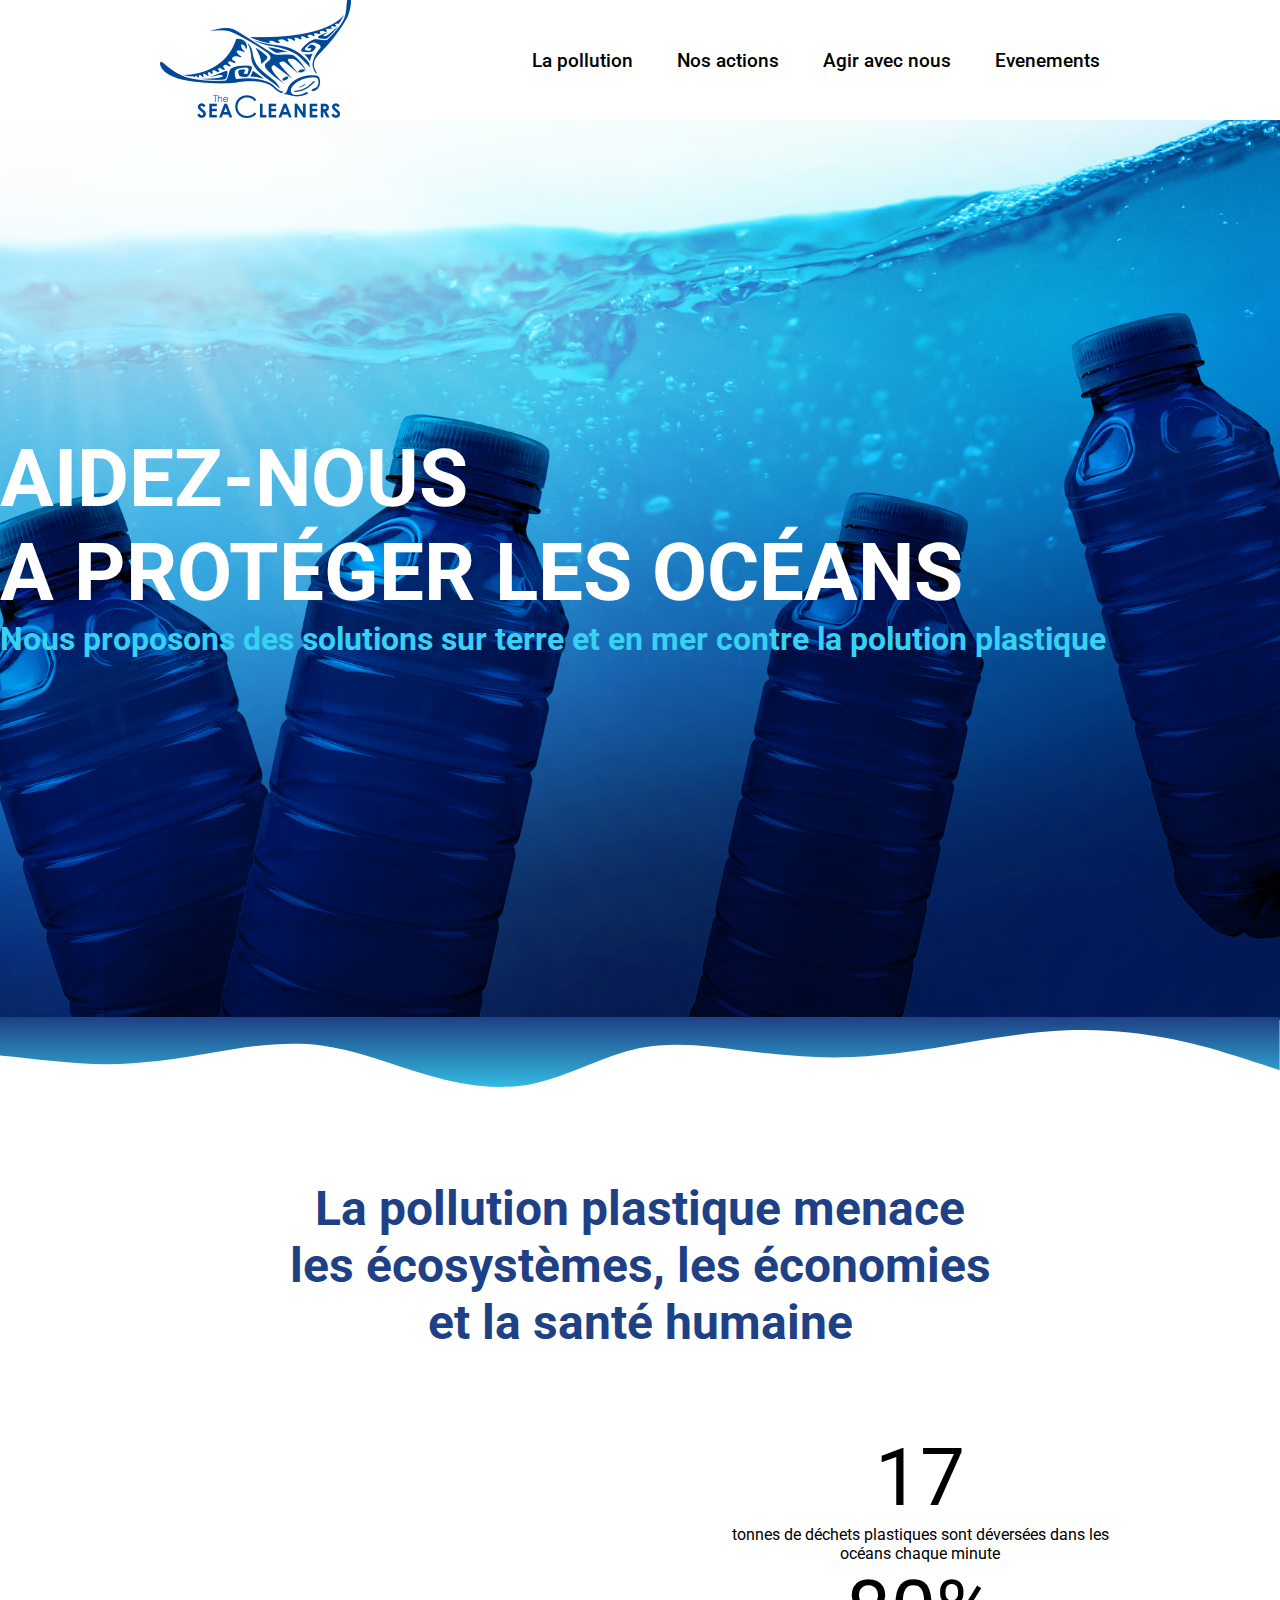
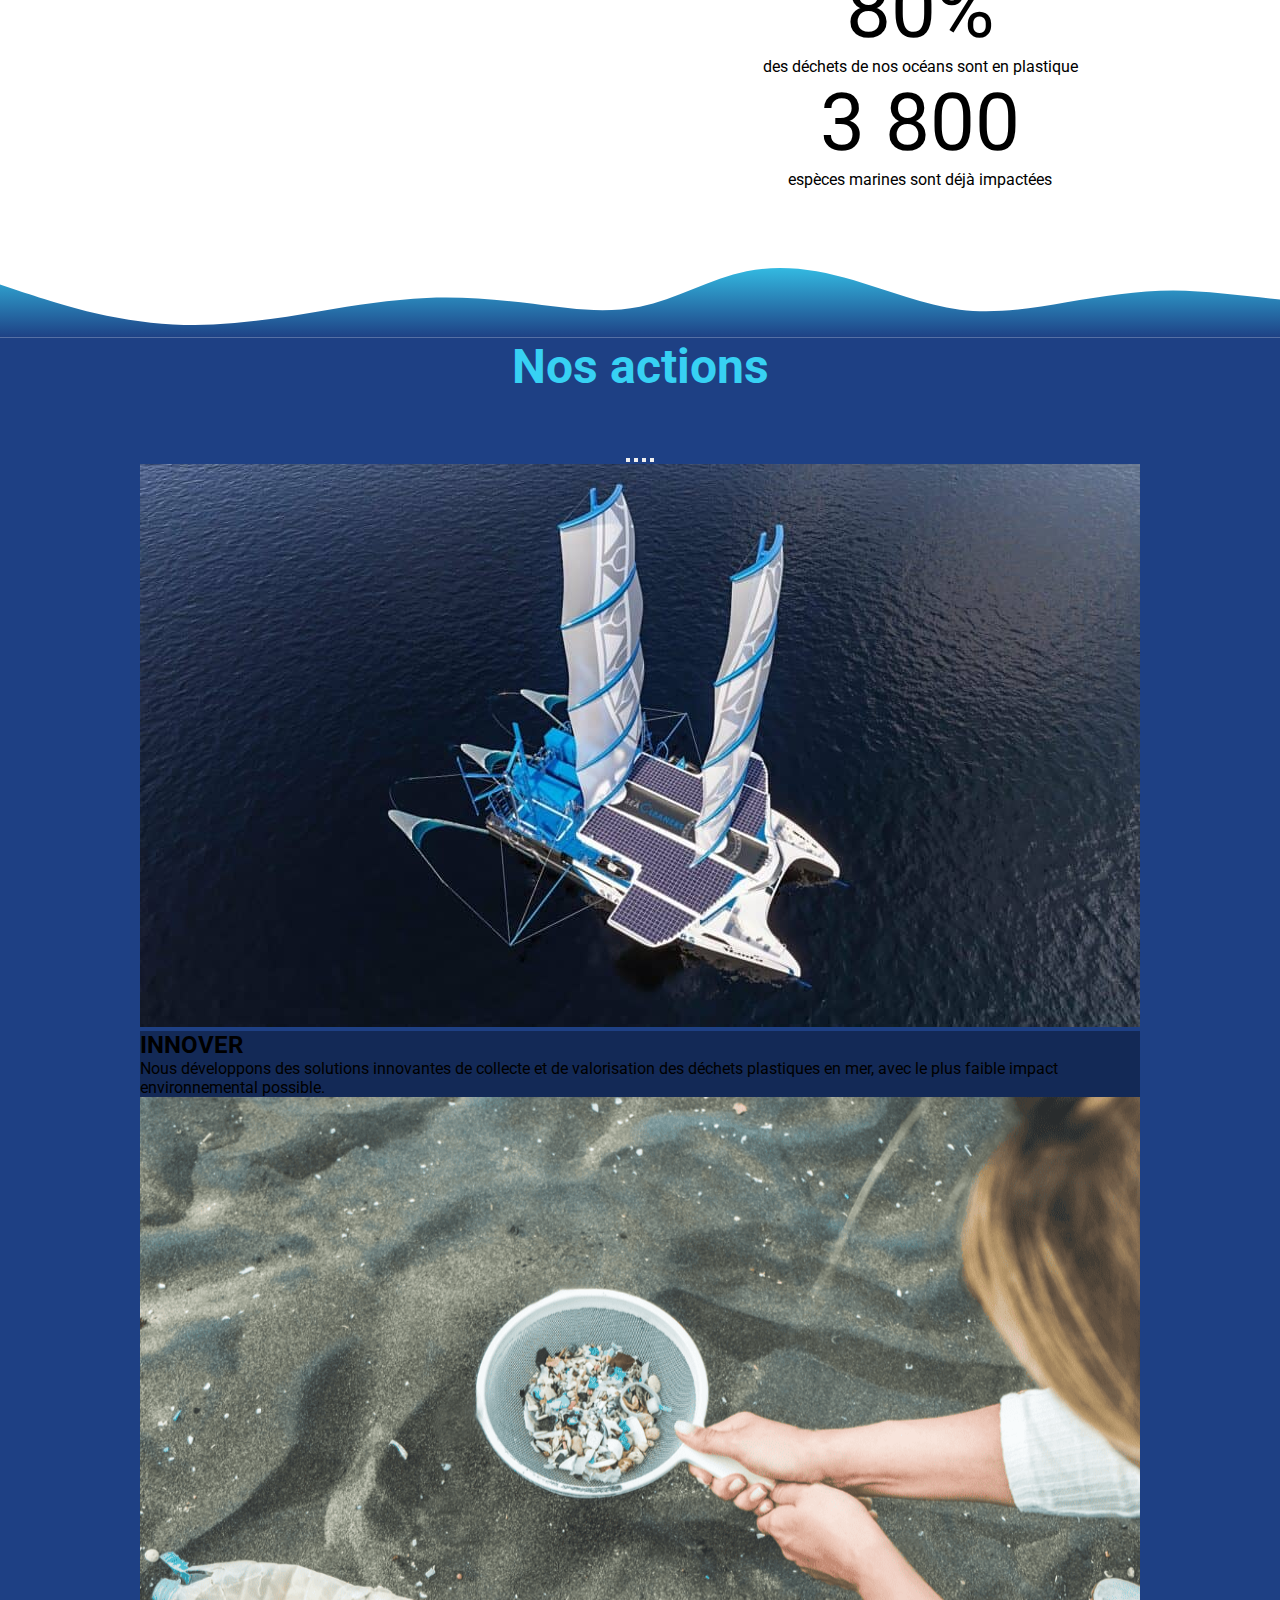
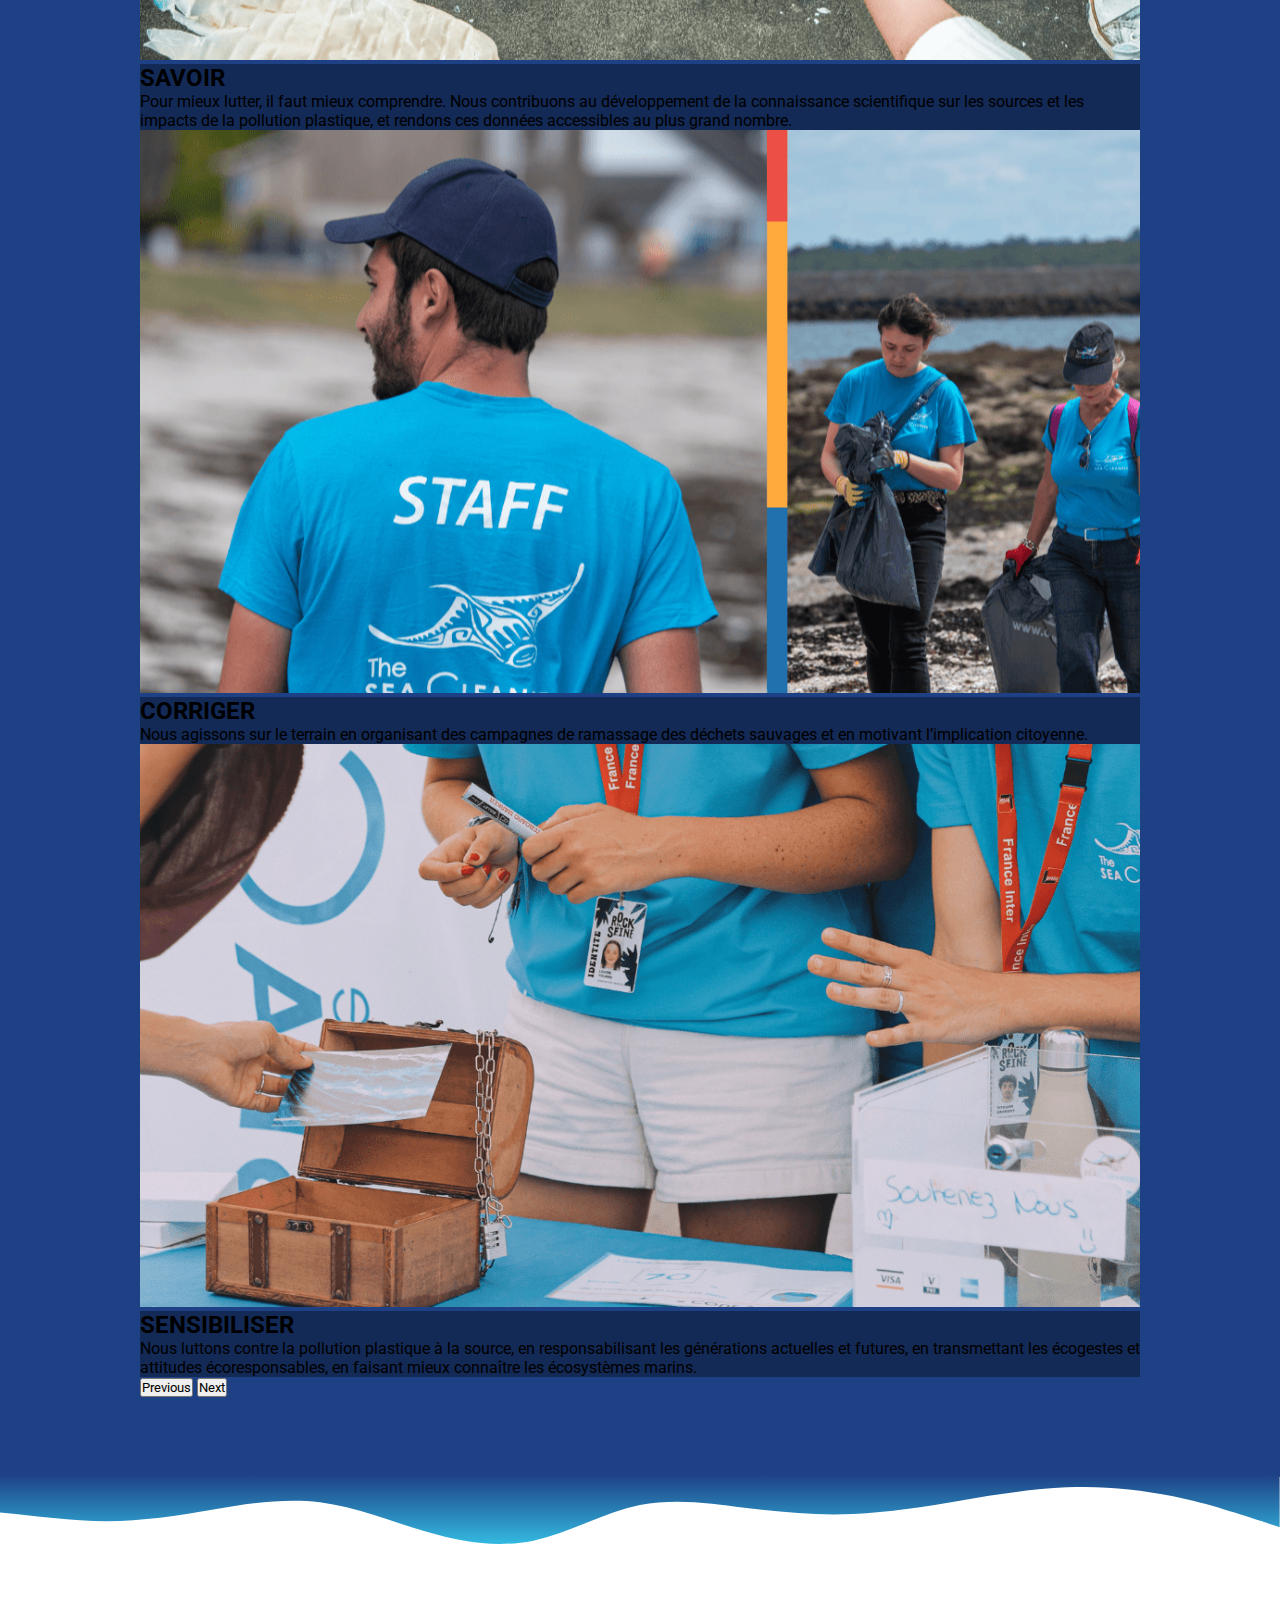
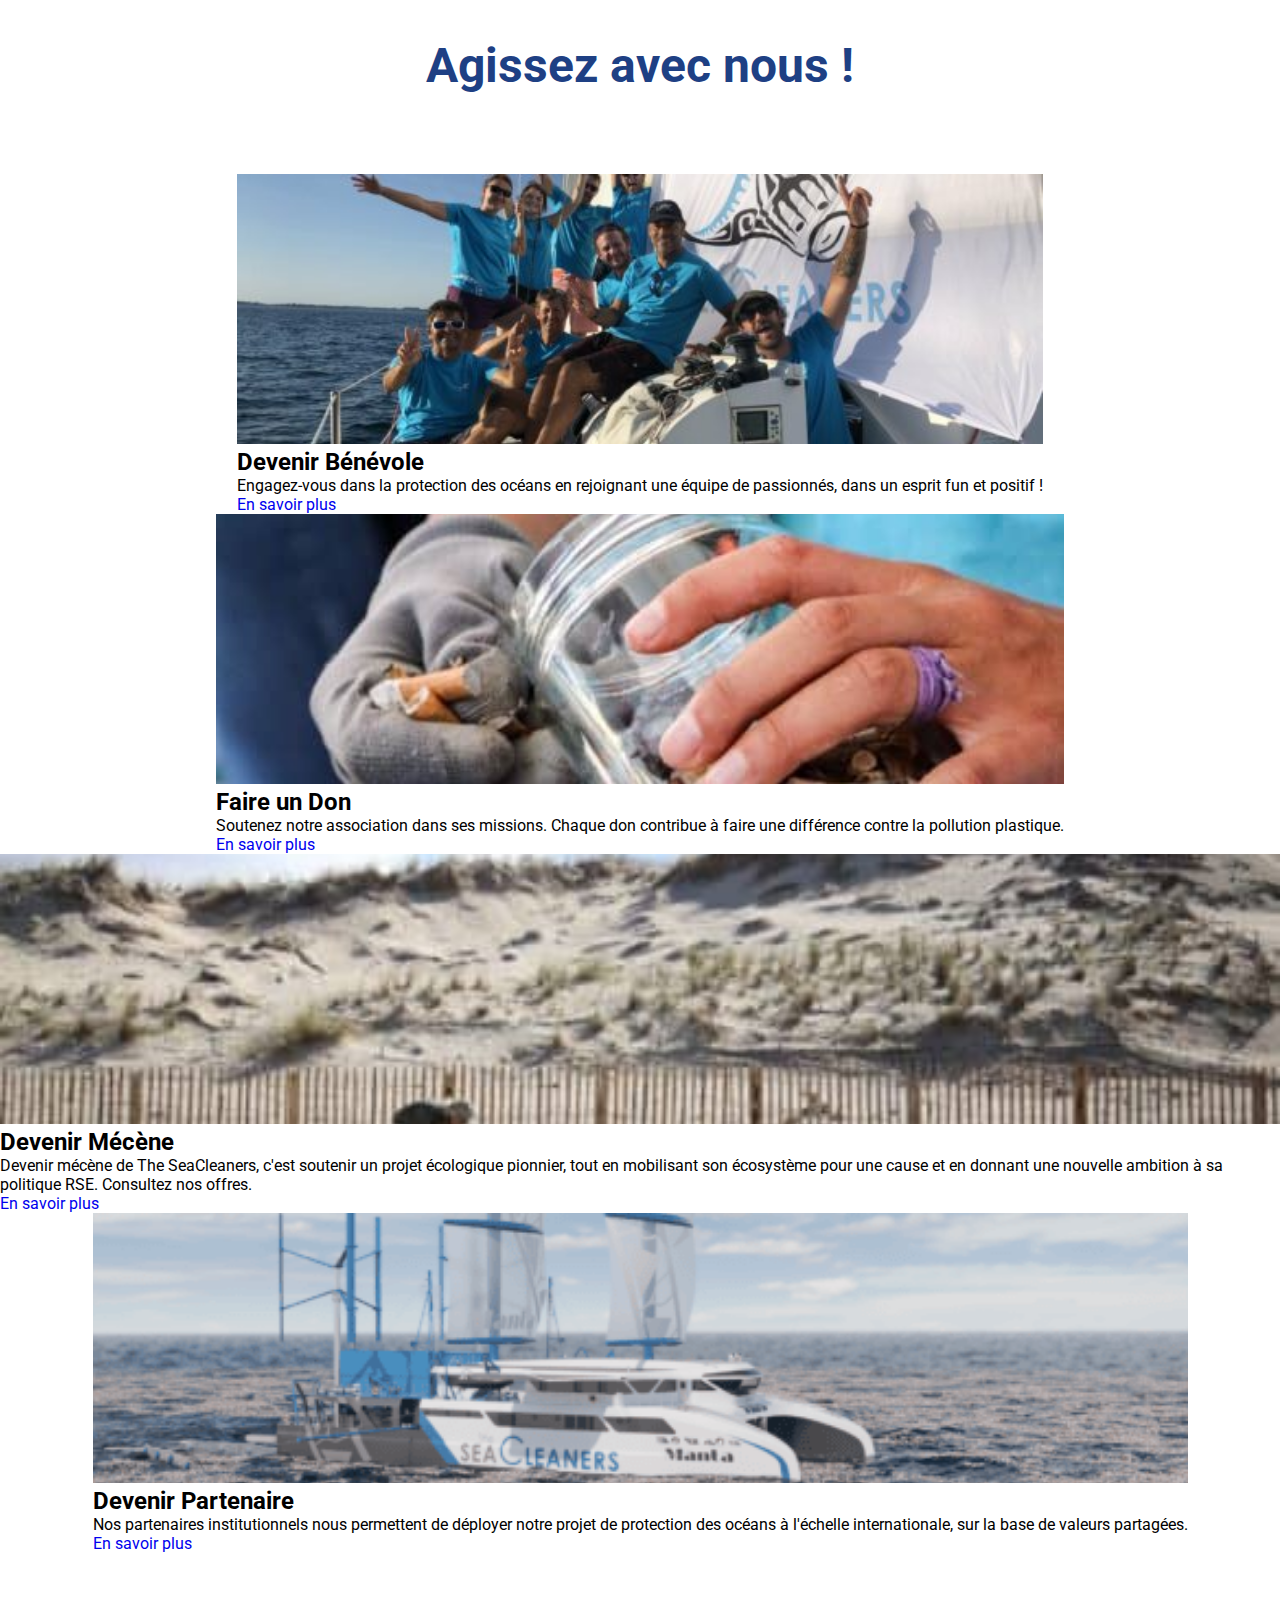
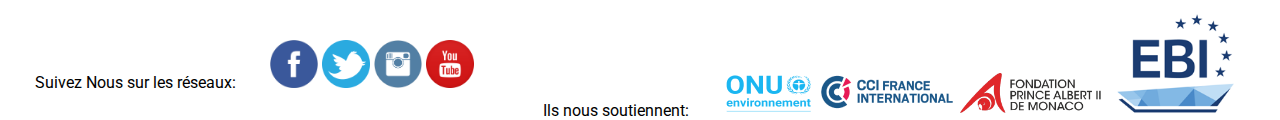
==== index.html @ 113b8cd7 "V1.5a Mise à jour stucture dossier pour gitpages" ====
<!DOCTYPE html>
<html lang="Fr">

<head>
  <meta charset="UTF-8">
  <meta http-equiv="X-UA-Compatible" content="IE=edge">
  <meta name="viewport" content="width=device-width, initial-scale=1.0">
  <title>The SeaCleaners ONG contre la pollution plastique des océans</title>
  <!-- favicon -->
  <link rel="shortcut icon" href="img/SeaCleaner logo.png">

  <!-- Polices -->
  <link rel="preconnect" href="https://fonts.googleapis.com">
  <link rel="preconnect" href="https://fonts.gstatic.com" crossorigin>
  <link href="https://fonts.googleapis.com/css2?family=Roboto:wght@400;500;700&display=swap" rel="stylesheet">

  <!-- CSS Déclaration -->
  <link href="https://cdn.jsdelivr.net/npm/bootstrap@5.2.1/dist/css/bootstrap.min.css" rel="stylesheet"
    integrity="sha384-iYQeCzEYFbKjA/T2uDLTpkwGzCiq6soy8tYaI1GyVh/UjpbCx/TYkiZhlZB6+fzT" crossorigin="anonymous">
  <link href="style.css" rel="stylesheet">
  <!-- Script déclaration -->
  <script src="https://cdn.jsdelivr.net/npm/bootstrap@5.2.1/dist/js/bootstrap.bundle.min.js"
    integrity="sha384-u1OknCvxWvY5kfmNBILK2hRnQC3Pr17a+RTT6rIHI7NnikvbZlHgTPOOmMi466C8"
    crossorigin="anonymous"></script>
  <script src="script.js"></script>
  <!-- Script déclaration End -->
</head>

<body>
  <!-- header -->
  <header class="header" id="header">

    <div class="container">
      <div class="logo">
        <a href="#" ><img  src="img/SeaCleaner logo.png" alt=""></a>
      </div>
      <nav class="menu" >
        <a href="#pollution">La pollution</a>
        <a href="#actions">Nos actions</a>
        <a href="#agir">Agir avec nous</a>
        <a href="Evenements.html">Evenements</a>

      </nav>

    </div>

  </header>
  
  <div class="btn-back" id="back">
    <a href="#header" ><img  src="img/btn.svg" class="icone"></a>  
      
    
  </div>
  <!-- banner -->
  <div class="container-fluid banner">

    <div class="banner-inside">
      <div class="logo2">
        <img src="img/SeaCleaner logo.png" alt="">
      </div>
      <div>
        <h1>AIDEZ-NOUS </br> A PROTÉGER LES OCÉANS </h1>
        <h3>Nous proposons des solutions sur terre et en mer contre la polution plastique</h3>
      </div>
    </div>

    <a href="#" class="to-top">retour en haut</a>
  </div>
  <svg id="wave1" style="transform:rotate(180deg); transition: 0.3s" viewBox="0 0 1440 100" version="1.1" xmlns="http://www.w3.org/2000/svg"><defs><linearGradient id="sw-gradient-0" x1="0" x2="0" y1="1" y2="0"><stop stop-color="rgba(30, 64, 132, 1)" offset="0%"></stop><stop stop-color="rgba(55, 209, 243, 1)" offset="100%"></stop></linearGradient></defs><path style="transform:translate(0, 0px); opacity:1" fill="url(#sw-gradient-0)" d="M0,40L20,46.7C40,53,80,67,120,75C160,83,200,87,240,85C280,83,320,77,360,70C400,63,440,57,480,55C520,53,560,57,600,61.7C640,67,680,73,720,65C760,57,800,33,840,25C880,17,920,23,960,35C1000,47,1040,63,1080,68.3C1120,73,1160,67,1200,60C1240,53,1280,47,1320,46.7C1360,47,1400,53,1440,56.7C1480,60,1520,60,1560,65C1600,70,1640,80,1680,76.7C1720,73,1760,57,1800,43.3C1840,30,1880,20,1920,18.3C1960,17,2000,23,2040,35C2080,47,2120,63,2160,65C2200,67,2240,53,2280,51.7C2320,50,2360,60,2400,53.3C2440,47,2480,23,2520,13.3C2560,3,2600,7,2640,6.7C2680,7,2720,3,2760,11.7C2800,20,2840,40,2860,50L2880,60L2880,100L2860,100C2840,100,2800,100,2760,100C2720,100,2680,100,2640,100C2600,100,2560,100,2520,100C2480,100,2440,100,2400,100C2360,100,2320,100,2280,100C2240,100,2200,100,2160,100C2120,100,2080,100,2040,100C2000,100,1960,100,1920,100C1880,100,1840,100,1800,100C1760,100,1720,100,1680,100C1640,100,1600,100,1560,100C1520,100,1480,100,1440,100C1400,100,1360,100,1320,100C1280,100,1240,100,1200,100C1160,100,1120,100,1080,100C1040,100,1000,100,960,100C920,100,880,100,840,100C800,100,760,100,720,100C680,100,640,100,600,100C560,100,520,100,480,100C440,100,400,100,360,100C320,100,280,100,240,100C200,100,160,100,120,100C80,100,40,100,20,100L0,100Z"></path></svg>
  <section class="sect info" id="pollution">

    <div class="title-info">
      
      <p>
      <h2>La pollution plastique menace</br>
        les écosystèmes, les économies</br>
        et la santé humaine</h2>
      </p>
    </div>


    <div class="container info">


      <iframe width="560" height="315" src="https://www.youtube.com/embed/ZAYQOMCBG00?rel=0&autoplay=1&mute=1"
        title="YouTube video player" frameborder="0" allowfullscreen></iframe>

      <div class="container info-keys">
        <p class="stats">
          <span class="value">17</span>
          <span class="label">tonnes de déchets plastiques sont déversées dans les océans chaque minute</span>
        </p>
        <p class="stats">
          <span class="value">80%</span>
          <span class="label">des déchets de nos océans sont en plastique</span>
        </p>
        <p class="stats">
          <span class="value">3 800</span>
          <span class="label">espèces marines sont déjà impactées</span>
        </p>



      </div>

    </div>
    <svg id="wave2" style="transform:rotate(0deg); transition: 0.3s" viewBox="0 0 1440 100" version="1.1" xmlns="http://www.w3.org/2000/svg"><defs><linearGradient id="sw-gradient-0" x1="0" x2="0" y1="1" y2="0"><stop stop-color="rgba(30, 64, 132, 1)" offset="0%"></stop><stop stop-color="rgba(55, 209, 243, 1)" offset="100%"></stop></linearGradient></defs><path style="transform:translate(0, 0px); opacity:1" fill="url(#sw-gradient-0)" d="M0,40L20,46.7C40,53,80,67,120,75C160,83,200,87,240,85C280,83,320,77,360,70C400,63,440,57,480,55C520,53,560,57,600,61.7C640,67,680,73,720,65C760,57,800,33,840,25C880,17,920,23,960,35C1000,47,1040,63,1080,68.3C1120,73,1160,67,1200,60C1240,53,1280,47,1320,46.7C1360,47,1400,53,1440,56.7C1480,60,1520,60,1560,65C1600,70,1640,80,1680,76.7C1720,73,1760,57,1800,43.3C1840,30,1880,20,1920,18.3C1960,17,2000,23,2040,35C2080,47,2120,63,2160,65C2200,67,2240,53,2280,51.7C2320,50,2360,60,2400,53.3C2440,47,2480,23,2520,13.3C2560,3,2600,7,2640,6.7C2680,7,2720,3,2760,11.7C2800,20,2840,40,2860,50L2880,60L2880,100L2860,100C2840,100,2800,100,2760,100C2720,100,2680,100,2640,100C2600,100,2560,100,2520,100C2480,100,2440,100,2400,100C2360,100,2320,100,2280,100C2240,100,2200,100,2160,100C2120,100,2080,100,2040,100C2000,100,1960,100,1920,100C1880,100,1840,100,1800,100C1760,100,1720,100,1680,100C1640,100,1600,100,1560,100C1520,100,1480,100,1440,100C1400,100,1360,100,1320,100C1280,100,1240,100,1200,100C1160,100,1120,100,1080,100C1040,100,1000,100,960,100C920,100,880,100,840,100C800,100,760,100,720,100C680,100,640,100,600,100C560,100,520,100,480,100C440,100,400,100,360,100C320,100,280,100,240,100C200,100,160,100,120,100C80,100,40,100,20,100L0,100Z"></path></svg>

  </section>


  <!-- actions -->
  <section class="container-fluid actions" id="actions">

    <div class="title-actions">
      <p>
      <h2>Nos actions</h2>
      </p>
    </div>

    <div id="carouselActions" class="carousel slide" data-bs-ride="false">
      <div class="carousel-indicators">
        <button type="button" data-bs-target="#carouselActions" data-bs-slide-to="0" class="active" aria-current="true"
          aria-label="Slide 1"></button>
        <button type="button" data-bs-target="#carouselActions" data-bs-slide-to="1" aria-label="Slide 2"></button>
        <button type="button" data-bs-target="#carouselActions" data-bs-slide-to="2" aria-label="Slide 3"></button>
        <button type="button" data-bs-target="#carouselActions" data-bs-slide-to="3" aria-label="Slide 4"></button>
      </div>
      <div class="carousel-inner">
        <div class="carousel-item active">
          <img src="img/1.jpg" class="d-block img-fluid" alt="...">
          <div class="carousel-caption d-none d-sm-block">
            <h5>INNOVER</h5>
            <p>Nous développons des solutions innovantes de collecte et de valorisation des déchets plastiques en mer,
              avec le plus faible impact environnemental possible.

            </p>
          </div>
        </div>
        <div class="carousel-item">
          <img src="img/2.png" class="d-block img-fluid" alt="...">
          <div class="carousel-caption d-none d-sm-block">
            <h5>SAVOIR</h5>
            <p>Pour mieux lutter, il faut mieux comprendre. Nous contribuons au développement de la connaissance
              scientifique sur les sources et les impacts de la pollution plastique, et rendons ces données accessibles
              au plus grand nombre.</p>
          </div>
        </div>
        <div class="carousel-item">
          <img src="img/3.png" class="d-block img-fluid" alt="...">
          <div class="carousel-caption d-none d-sm-block">
            <h5>CORRIGER</h5>
            <p>Nous agissons sur le terrain en organisant des campagnes de ramassage des déchets sauvages et en motivant
              l’implication citoyenne.</p>
          </div>
        </div>
        <div class="carousel-item">
          <img src="img/4.png" class="d-block img-fluid" alt="...">
          <div class="carousel-caption d-none d-sm-block">
            <h5>SENSIBILISER</h5>
            <p>Nous luttons contre la pollution plastique à la source, en responsabilisant les générations actuelles et
              futures, en transmettant les écogestes et attitudes écoresponsables, en faisant mieux connaître les
              écosystèmes marins.</p>
          </div>
        </div>

      </div>
      <button class="carousel-control-prev" type="button" data-bs-target="#carouselActions" data-bs-slide="prev">
        <span class="carousel-control-prev-icon" aria-hidden="true"></span>
        <span class="visually-hidden">Previous</span>
      </button>
      <button class="carousel-control-next" type="button" data-bs-target="#carouselActions" data-bs-slide="next">
        <span class="carousel-control-next-icon" aria-hidden="true"></span>
        <span class="visually-hidden">Next</span>
      </button>
    </div>

  </section>
  <svg id="wave3" style="transform:rotate(180deg); transition: 0.3s" viewBox="0 0 1440 100" version="1.1" xmlns="http://www.w3.org/2000/svg"><defs><linearGradient id="sw-gradient-0" x1="0" x2="0" y1="1" y2="0"><stop stop-color="rgba(30, 64, 132, 1)" offset="0%"></stop><stop stop-color="rgba(55, 209, 243, 1)" offset="100%"></stop></linearGradient></defs><path style="transform:translate(0, 0px); opacity:1" fill="url(#sw-gradient-0)" d="M0,40L20,46.7C40,53,80,67,120,75C160,83,200,87,240,85C280,83,320,77,360,70C400,63,440,57,480,55C520,53,560,57,600,61.7C640,67,680,73,720,65C760,57,800,33,840,25C880,17,920,23,960,35C1000,47,1040,63,1080,68.3C1120,73,1160,67,1200,60C1240,53,1280,47,1320,46.7C1360,47,1400,53,1440,56.7C1480,60,1520,60,1560,65C1600,70,1640,80,1680,76.7C1720,73,1760,57,1800,43.3C1840,30,1880,20,1920,18.3C1960,17,2000,23,2040,35C2080,47,2120,63,2160,65C2200,67,2240,53,2280,51.7C2320,50,2360,60,2400,53.3C2440,47,2480,23,2520,13.3C2560,3,2600,7,2640,6.7C2680,7,2720,3,2760,11.7C2800,20,2840,40,2860,50L2880,60L2880,100L2860,100C2840,100,2800,100,2760,100C2720,100,2680,100,2640,100C2600,100,2560,100,2520,100C2480,100,2440,100,2400,100C2360,100,2320,100,2280,100C2240,100,2200,100,2160,100C2120,100,2080,100,2040,100C2000,100,1960,100,1920,100C1880,100,1840,100,1800,100C1760,100,1720,100,1680,100C1640,100,1600,100,1560,100C1520,100,1480,100,1440,100C1400,100,1360,100,1320,100C1280,100,1240,100,1200,100C1160,100,1120,100,1080,100C1040,100,1000,100,960,100C920,100,880,100,840,100C800,100,760,100,720,100C680,100,640,100,600,100C560,100,520,100,480,100C440,100,400,100,360,100C320,100,280,100,240,100C200,100,160,100,120,100C80,100,40,100,20,100L0,100Z"></path></svg>


  <!-- agir -->
  <section class="contenair-fluid agir" >
    <div class="title-agir"id="agir">
      <p>
      <h2>Agissez avec nous !</h2>
      </p>
    </div>
    <div class="container">
      <div class="row row-cols-1 row-cols-md-4 g-4">

        <div class="col">
          <div class="card h-100" >
            <img src="img/benevole.jpg" class="card-img-top" alt="image bénévole">
            <div class="card-body">
              <h5 class="card-title">Devenir Bénévole</h5>
              <p class="card-text">Engagez-vous dans la protection des océans en rejoignant une équipe de passionnés, dans
                un esprit fun et positif !</p>
              <a href="Construction.html" class="btn btn-info">En savoir plus</a>
            </div>
          </div>
        </div>
        <div class="col">
          <div class="card h-100" >
            <img src="img/don.jpg" class="card-img-top" alt="image don">
            <div class="card-body">
              <h5 class="card-title">Faire un Don</h5>
              <p class="card-text">Soutenez notre association dans ses missions. Chaque don contribue à faire une
                différence contre la pollution plastique.</p>
              <a href="Construction.html" class="btn btn-info">En savoir plus</a>
            </div>
          </div>
        </div>
        <div class="col">
          <div class="card h-100" >
            <img src="img/mecene.jpg" class="card-img-top" alt="image mécène">
            <div class="card-body">
              <h5 class="card-title">Devenir Mécène</h5>
              <p class="card-text">Devenir mécène de The SeaCleaners, c'est soutenir un projet écologique pionnier, tout
                en mobilisant son écosystème pour une cause et en donnant une nouvelle ambition à sa politique RSE.
                Consultez nos offres.</p>
              <a href="Construction.html" class="btn btn-info">En savoir plus</a>
            </div>
          </div>
        </div>
        <div class="col">
          <div class="card h-100" >
            <img src="img/partenaire.png" class="card-img-top" alt="image partenaire">
            <div class="card-body">
              <h5 class="card-title">Devenir Partenaire</h5>
              <p class="card-text">Nos partenaires institutionnels nous permettent de déployer notre projet de
                protection des océans à l'échelle internationale, sur la base de valeurs partagées. </p>
              <a href="Construction.html" class="btn btn-info">En savoir plus</a>
            </div>
          </div>
        </div>
      </div>
  
    </div>




  </section>
  <footer>

    <div class="footer-reseaux">
      <p class="reseaux-container">
        <span class="label">Suivez Nous sur les réseaux:</span>
        <a href="https://fr-fr.facebook.com/theseacleaners/" target="_blank" rel="" class="reseaux-logo facebook">
          <img src="img/facebook.png"  alt="faceboot logo" width="48px" height="48px" >
        </a>
        <a href="https://twitter.com/theseacleaners?ref_src=twsrc%5Egoogle%7Ctwcamp%5Eserp%7Ctwgr%5Eauthor" target="_blank" rel="" class="reseaux-logo twitter">
          <img src="img/twitter.png" alt="twitter logo" width="48px"  height="48px" >
        </a>
        <a href="https://www.instagram.com/theseacleaners/?hl=fr" target="_blank" rel="" class="reseaux-logo instagram">
          <img src="img/instagram.png" alt="instagram logo" width="48px"  height="48px">
        </a>
        <a href="https://www.youtube.com/c/theseacleaners" target="_blank" rel="noreferrer, noopener" class="reseaux-logo youtube">
          <img src="img/youtube.png" alt="youtube logo" width="48px"  height="48px">
        </a>
      </p>


    </div>

    <div class="footer-partners">
      <p class="partners-container support-partners">
        <span class="label">Ils nous soutiennent:</span>
        <a href="https://www.unep.org/fr" target="_blank" rel="" class="partner-logo onu">
          <img src="img/onu.png"  alt="ONU Environnement" width="91px" height="48px" >
        </a>
        <a href="https://www.ccifrance-international.org/" target="_blank" rel="" class="partner-logo cci">
          <img src="img/cci.png" alt="CCI France International" width="138px"  height="48px" >
        </a>
        <a href="https://www.fpa2.org/" target="_blank" rel="" class="partner-logo monaco">
          <img src="img/LogoMonaco.png" alt="Fondation Prince Albert II de Monaco" width="141px"  height="45px">
        </a>
        <a href="https://www.europeanboatingindustry.eu/" target="_blank" rel="noreferrer, noopener" class="partner-logo ebi">
          <img src="img/footer-ebi.png" alt="EBI European Boating Industry" width="141px"  height="45px">
        </a>
      </p>
</div>


  </footer>




</html>
---- style.css ----
@charset "UTF-8";

/*font-family: 'Roboto', sans-serif;*/

/* bleu foncé = 1E4084 
Bleu clair = 37D1F3 */


*{
    margin: 0;
    padding: 0;
    list-style: none;
    text-decoration: none;
    font-family: 'Roboto', sans-serif;
    scroll-behavior: smooth;
    
}

h1 {
    color: white;
    font-size: 5em;
}    
h2{
    color: #1E4084;
    font-size: 3em;
}
h3 {
    color: #37D1F3;
    font-size: 2em;
}
h4{
    font-size: 1.7em;
}
h5{
    font-size: 1.5em;
}
p {
    font-size: 1em;
}


button {
    font-family: 'Roboto', sans-serif;
}

body {
    overflow-x: hidden ;
    max-width: 1920px;
    
}

/* BACK TO TOP */

.btn-back {
    display: none;
    /* filter: drop-shadow(0 0 0.75rem #37D1F3);    */
    /* justify-content: center;
    align-items: center;
    position: fixed;
    right: 20px;
    bottom: 20px;
    z-index: 10; */
}
.btn-back .icone {
    width: 50px;
}
/* Animations Cards */

#CardEven:hover{
    filter: drop-shadow(0 0 1rem #37D1F3);
    transition: 0.5s;
    cursor: pointer;

}
/* Animations page construction */

:root {
  --highlightColor: #37D1F3 ;
  --textColor: black;
  --backgroundColor: white;
}

body {
  font-family: "roboto", sans-serif;
  background: var(--backgroundColor);
  color: var(--textColor);
}

.maintenance-wrap {
  max-width: 500px;
  margin: auto;
}

.maintenance-anim {
  background-image: url("[data-uri]\a");
  background-size: 72px auto;
  background-repeat: no-repeat;
  background-position: center center;
  width: 80px;
  height: 80px;
  position: relative;
  float: left;
  margin-top: 68px;
  margin-right: 20px;
}
.maintenance-anim:before,
.maintenance-anim:after {
  content: "";
  display: block;
  position: absolute;
  background-image: url("[data-uri]\a");
  background-size: 72px auto;
  background-repeat: no-repeat;
  background-position: center center;
  width: 80px;
  height: 80px;
}
.maintenance-anim:before {
  top: -40px;
  animation: maintenance 2s 2s ease-in infinite alternate;
  -webkit-animation: maintenance 2s 2s ease-in infinite alternate;
}
.maintenance-anim:after {
  top: -80px;
  animation: maintenance 2s ease-in infinite alternate;
  -webkit-animation: maintenance 2s ease-in infinite alternate;
}

@keyframes maintenance {
  from {
    opacity: 0.2;
  }
  to {
    opacity: 1;
  }
}
@-webkit-keyframes maintenance {
  from {
    opacity: 0.3;
  }
  to {
    opacity: 1;
  }
}
.maintenance-content h1 {
  font-family: "Roboto", sans-serif;
  font-weight: 900;
  font-size: 2rem;
  letter-spacing: -2.25px;
}
.maintenance-content p {
  color: var(--highlightColor);
}


/* header */

.header {
height: 120px;
width: 100%;
top: 0;
left: 0;
position: absolute;


}
.header {
    height: 120px;
    width: 100%;
    top: 0;
    left: 0;
    position: relative;
    
    
    }
    
header .container {

    height: 100%;
    margin: 0 auto;
    padding: 0 auto;
    display : flex;
    flex-direction: row;
    align-items: center;
    justify-content: space-evenly;
    
    
    
}

.menu a {
     
    font-weight: 500;
    text-decoration:none;
    color: black;
    
}

.menu a:hover {
     
    font-weight: 900;
    
    color: #37D1F3;
    
}

/* banner */

.banner{
    height: 100vh;
    width: 100%;
    background-position:  top;
    background-image: url(img/bg-plastic-large.jpg);
    background-repeat: no-repeat;
    background-size: cover;
    margin : 0 auto;
    
    
 }

.banner-inside {
    height: 100%;
    margin: 0 auto;
    display : flex;
    flex-direction: column;
    justify-content: space-evenly ;
    
    
}

.banner-inside h1 {
    
    margin-top: -50px;
}


/* section Infos  */

.sect.info{

    height: auto;
    width: auto;
    margin: 0 auto;
    padding: 0 auto;
    display : flex;
    flex-direction: column;
    align-items: center;
    

}


.container.info {

    height: 100%;
    margin: 0px 0px 60px 0px ;
    display : flex;
    flex-direction: row;
    align-items: center;
    
    
    



}

.info-keys {

    height: auto;
    width: 400px;
    margin: 0 auto;
    display : flex;
    flex-direction: column;
    


}

.container.info iframe {

    margin: 0 auto;
   

}
.title-info {

    text-align: center;
    margin: 70px 0px 80px 0px;
    


}

.title-info h2 {

    color:#1E4084
}

.stats {
  
    display : flex;
    flex-direction: column;
    text-align: center;
    
}

.stats .value{

    font-size: 5em;
}

/* section Actions  */

.title-actions h2{

    color:#37D1F3
}

.actions{
    display:flex;
    flex-direction: column;
    align-items: center;
    margin : 0 auto;
    background-color: #1E4084;

}

.carousel{

    max-width: 1000px;
    justify-items: center;   
    margin : 50px 0 80px 0;
    
}

.carousel-caption {
    background: rgba(0, 0, 0, 0.35);
}


/* section Agir  */
.agir{
    display : flex;
    flex-direction: column;
    align-items: center;
    justify-content: center;
}

.agir .col{
    display : flex;
    flex-direction: column;
    align-items: center;
   
}

.card-img-top {
    width: 100%;
    height: 30vh;
    object-fit: cover;
    }

.title-agir {

        text-align: center;
        margin: 70px 0px 80px 0px;
        
    
}
    
.title-agir h2 {
    
        color:#1E4084
}

/* Evenements */
.Evenements{

    display:flex;
    flex-direction: column;
    align-items: center;
    margin : 0 auto;
    background-color: #1E4084;
}
/* Footer */
footer {
    display: flex;
    flex-direction: row;
    align-items: center;
    justify-content: space-around;
    margin: 60px 0 0 0;
}
.footer-partners .label{
    margin: 0px 30px 0px 0px;
}

.footer-reseaux .label{
    margin: 0px 30px 0px 0px;
}

/* séparator */
 #wave1 {

    position: relative;
    margin-top: -3px;
}

#wave2 {

    position: relative;
       
}

#wave3 {

    position: relative;
    margin-top: -3px;
}

/* MEDIA QUERIS */



@media (max-width: 575.98px) { 

   
    header .container .logo {
        transition: 0.5s;
        display: none;
        
    }

    .menu a {
        
        transition: 0.5s;
        font-size: 0.7em;
        font-weight: 500;
        margin: 0 10px;
        
    }
    .banner-inside  {
        
        text-align: center;
    }
    .banner-inside h1 {
        transition: 0.5s;
        font-size: 2.5em;
        margin-top: -100px;
        
    }
    h2 {
        transition: 0.5s;
        font-size: 1.5em;
        
    }
    h3 {
        transition: 0.5s;
        font-size: 1em;
        
    }
    h4{
        transition: 0.5s;
        font-size: 1em;
    }
    h5{
        transition: 0.5s;
        font-size: 0.8em;
    }
    p {
        transition: 0.5s;
        font-size: 0.6em;
    }

    .container.info {

       
        display : flex;
        flex-direction: column;
        align-items: center;
    }

    .container.info iframe {
        margin : 0px 0px 60px 0px;
        width :auto;
        height : auto

    }
    .info-keys{

        width: auto;
    }

    footer {
        display: flex;
        flex-direction: column;
        align-items: center;
        
       
    }
    .footer-reseaux img{
        width: 25px;
        height: 25px;
        
       
    }

    .footer-partners img{
        width: 50px;
        height: 15px;
        
       
    }

    .footer-reseaux::after{

        content:"";
        display: block;
        height: 3px;
        background-size: 10px 100%;
        background-image: linear-gradient(#1E4084, #37D1F3);
        
        
        
    }

    .footer-partners{

        margin-top: 20px;
    }
    
}



@media (min-width: 576px) and (max-width: 767.98px) { 
    
    
    header .container .logo {
        transition: 0.5s;
        scale : 70%
    }
    .menu a {

        transition: 0.5s;
        font-size: 0.7em;
        font-weight: 500;
        margin: 0 10px;
        
    }

    .banner-inside  {
        
        text-align: center;

    }
    h1 {
        transition: 0.5s;
        font-size: 3em;
        
    }

    h2 {
        transition: 0.5s;
        font-size: 1.7em;
        
    }
    h3 {
        transition: 0.5s;
        font-size: 1.2em;
        
    }

    h4{
        transition: 0.5s;
        font-size: 1em;
    }
    h5{
        transition: 0.5s;
        font-size: 0.8em;
    }
    p {
        transition: 0.5s;
        font-size: 0.6em;
    }
    .logo2{
        display: none;
    }

    footer {
        display: flex;
        flex-direction: column;
        align-items: center;
        
       
    }
    .footer-partners img{
        width: 70px;
        height: 25px;
        
       
    }

    .footer-reseaux::after{

        content:"";
        display: block;
        height: 3px;
        background-size: 10px 100%;
        background-image: linear-gradient(#1E4084, #37D1F3);
        
        
        
    }

    .footer-partners{

        margin-top: 20px;
    }
    
}


@media (min-width: 768px) and (max-width: 991.98px) { 

    header .container .logo {
        transition: 0.5s;
        scale : 80%
    }

    .menu a {

        transition: 0.5s;
        font-size: 0.9em;
        font-weight: 500;
        margin: 0 10px;
        
    }

    h1 {
        transition: 0.5s;
        font-size: 3.5em;
        
    }

    h2 {
        transition: 0.5s;
        font-size: 2em;
        
    }
    h3 {
        transition: 0.5s;
        font-size: 1.5em;
        
    }
    h4{
        transition: 0.5s;
        font-size: 1.3em;
    }
    h5{
        transition: 0.5s;
        font-size: 1em;
    }
    p {
        transition: 0.5s;
        font-size: 0.7em;
    }

    .logo2{
        display: none;
    }

    footer {
        display: flex;
        flex-direction: column;
        align-items: center;
        
       
    }
    .footer-partners img{
        width: 70px;
        height: 25px;
        
       
    }

    .footer-reseaux::after{

        content:"";
        display: block;
        height: 3px;
        background-size: 10px 100%;
        background-image: linear-gradient(#1E4084, #37D1F3);
        
        
        
    }

    .footer-partners{

        margin-top: 20px;
    }
    
}


@media (min-width: 992px) and (max-width: 1199.98px) { 

    header .container .logo {
        transition: 0.5s;
        scale : 90%
    }

    .menu a {

        transition: 0.5s;
        font-size: 1em;
        font-weight: 500;
        margin: 0 20px;
        
    }

    h1 {
        transition: 0.5s;
        font-size: 4em;
        
    }
    h2 {
        transition: 0.5s;
        font-size: 2.5em;
        
    }
    h3 {
        transition: 0.5s;
        font-size: 1.7em;
        
    }
    h4{
        transition: 0.5s;
        font-size: 1.5em;
    }
    h5{
        transition: 0.5s;
        font-size: 1.3em;
    }
    p {
        transition: 0.5s;
        font-size: 0.8em;
    }

    .logo2{
        display: none;
    }

    .footer-partners img{
        width: 70px;
        height: 25px;
    }

}


@media (min-width: 1200px) { 

    header .container .logo {
        transition: 0.5s;
        scale : 100%
    }

    .menu a {

        transition: 0.5s;
        font-size: 1.2em;
        font-weight: 500;
        margin: 0 20px;
        
    }

    h1 {
        transition: 0.5s;
        font-size: 5em;
        
    }
    h2 {
        transition: 0.5s;
        font-size: 3em;
        
    }
    h3 {
        transition: 0.5s;
        font-size: 2em;
        
    }

    h4{
        transition: 0.5s;
        font-size: 1.7em;
    }
    h5{
        transition: 0.5s;
        font-size: 1.5em;
    }
    p {
        transition: 0.5s;
        font-size: 1em;
    }

    .logo2{
        display: none;
    }

}
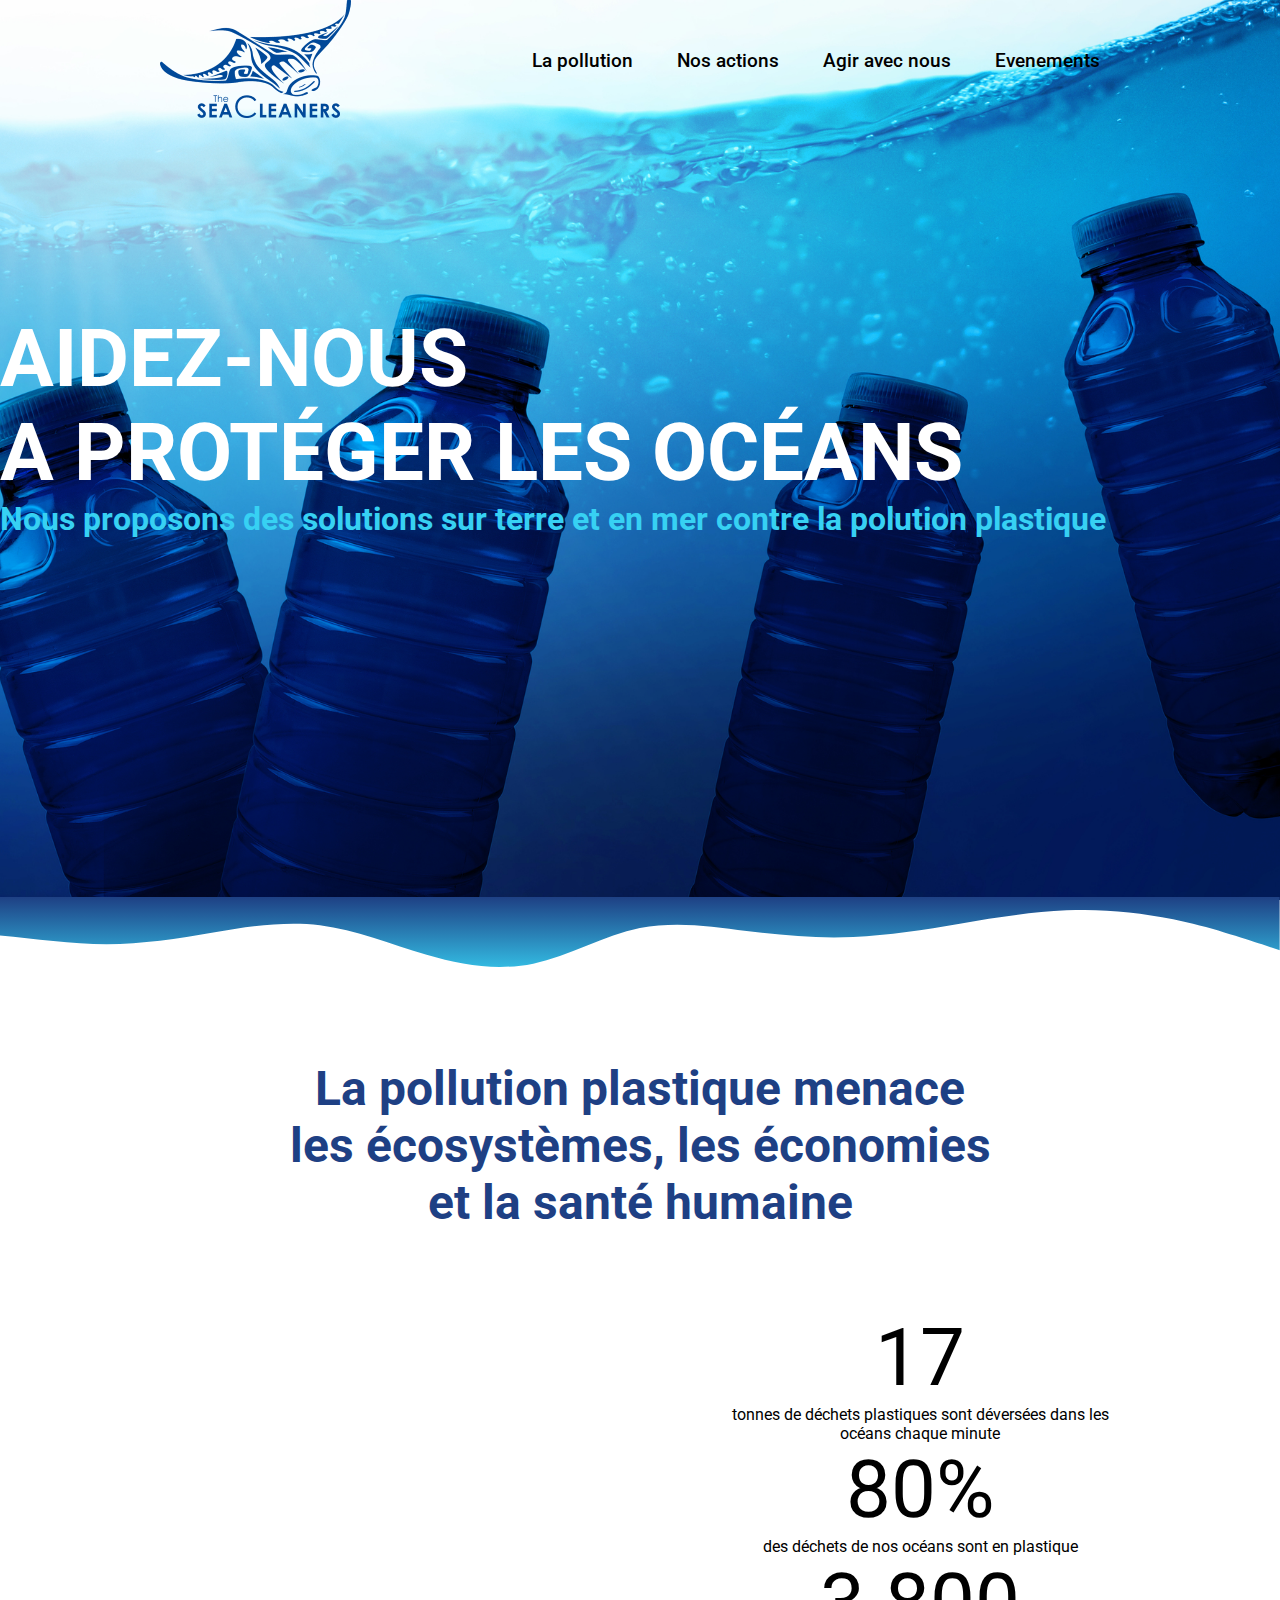
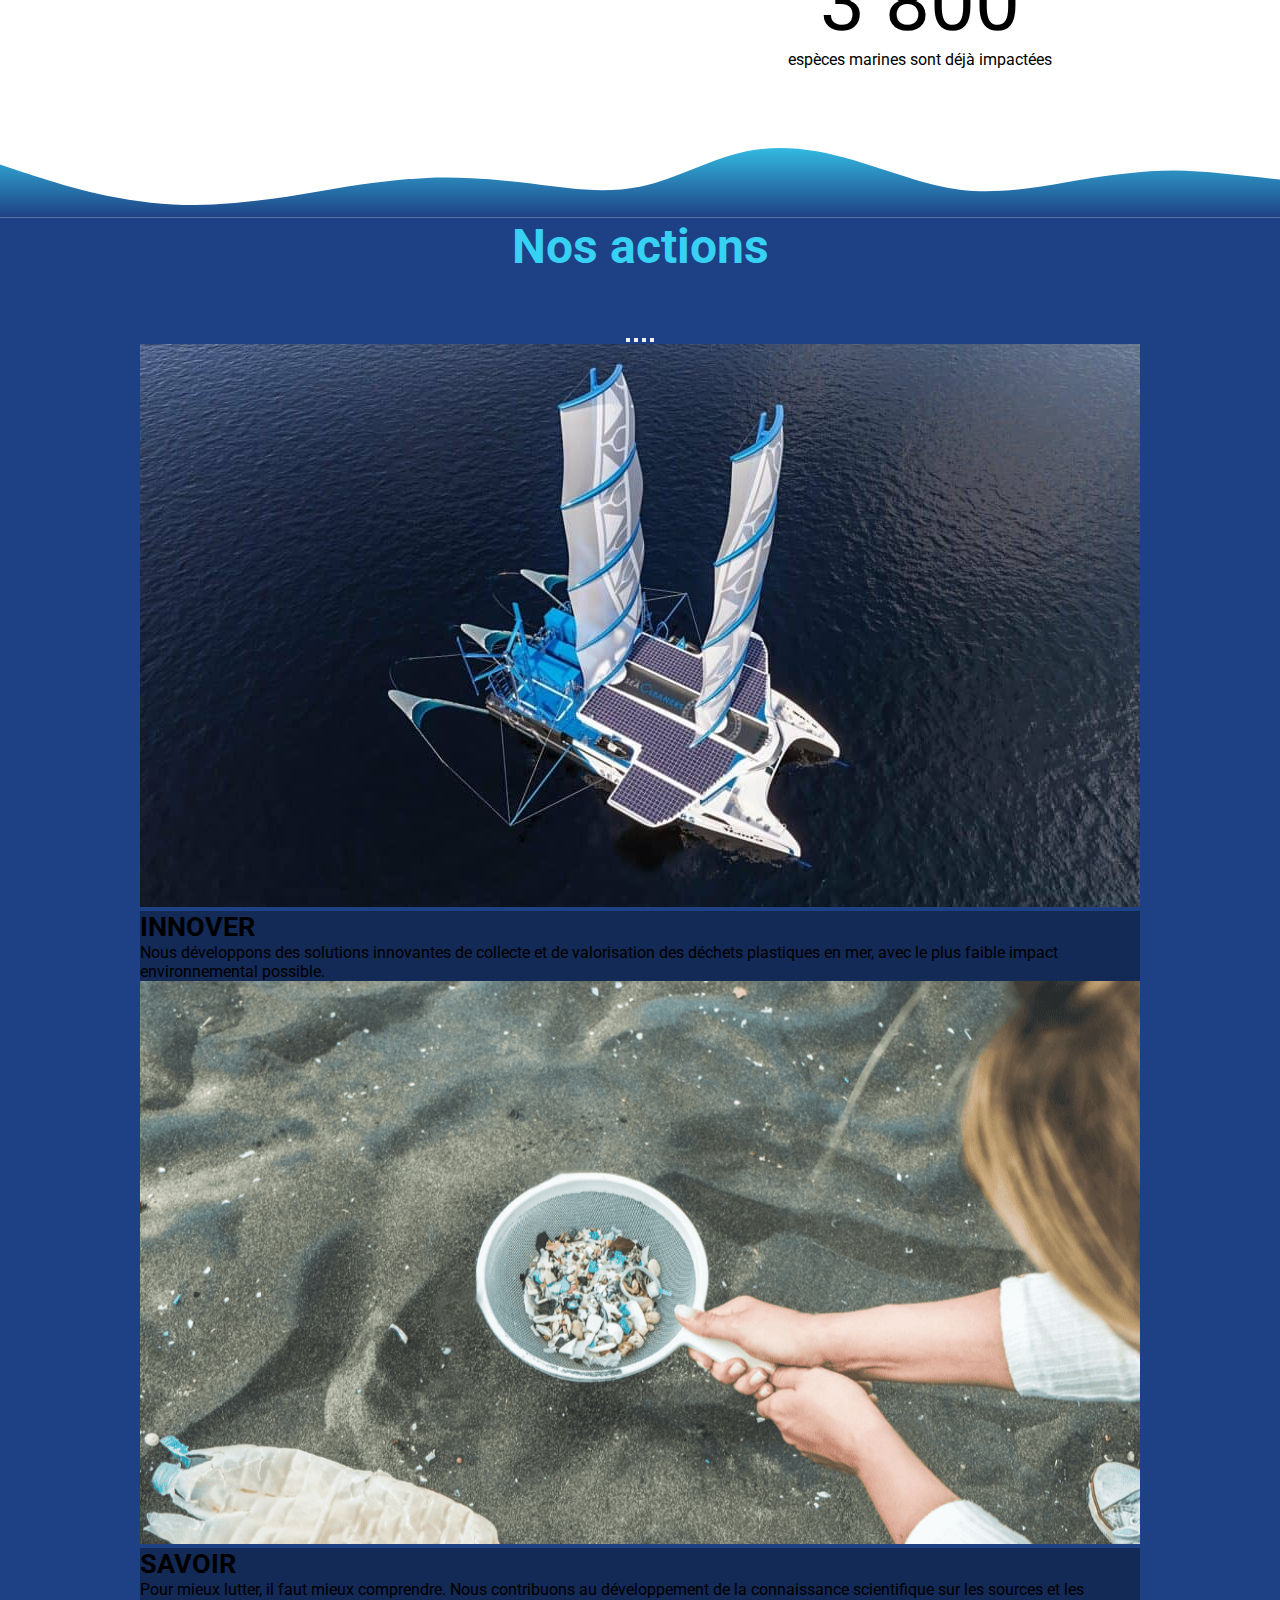
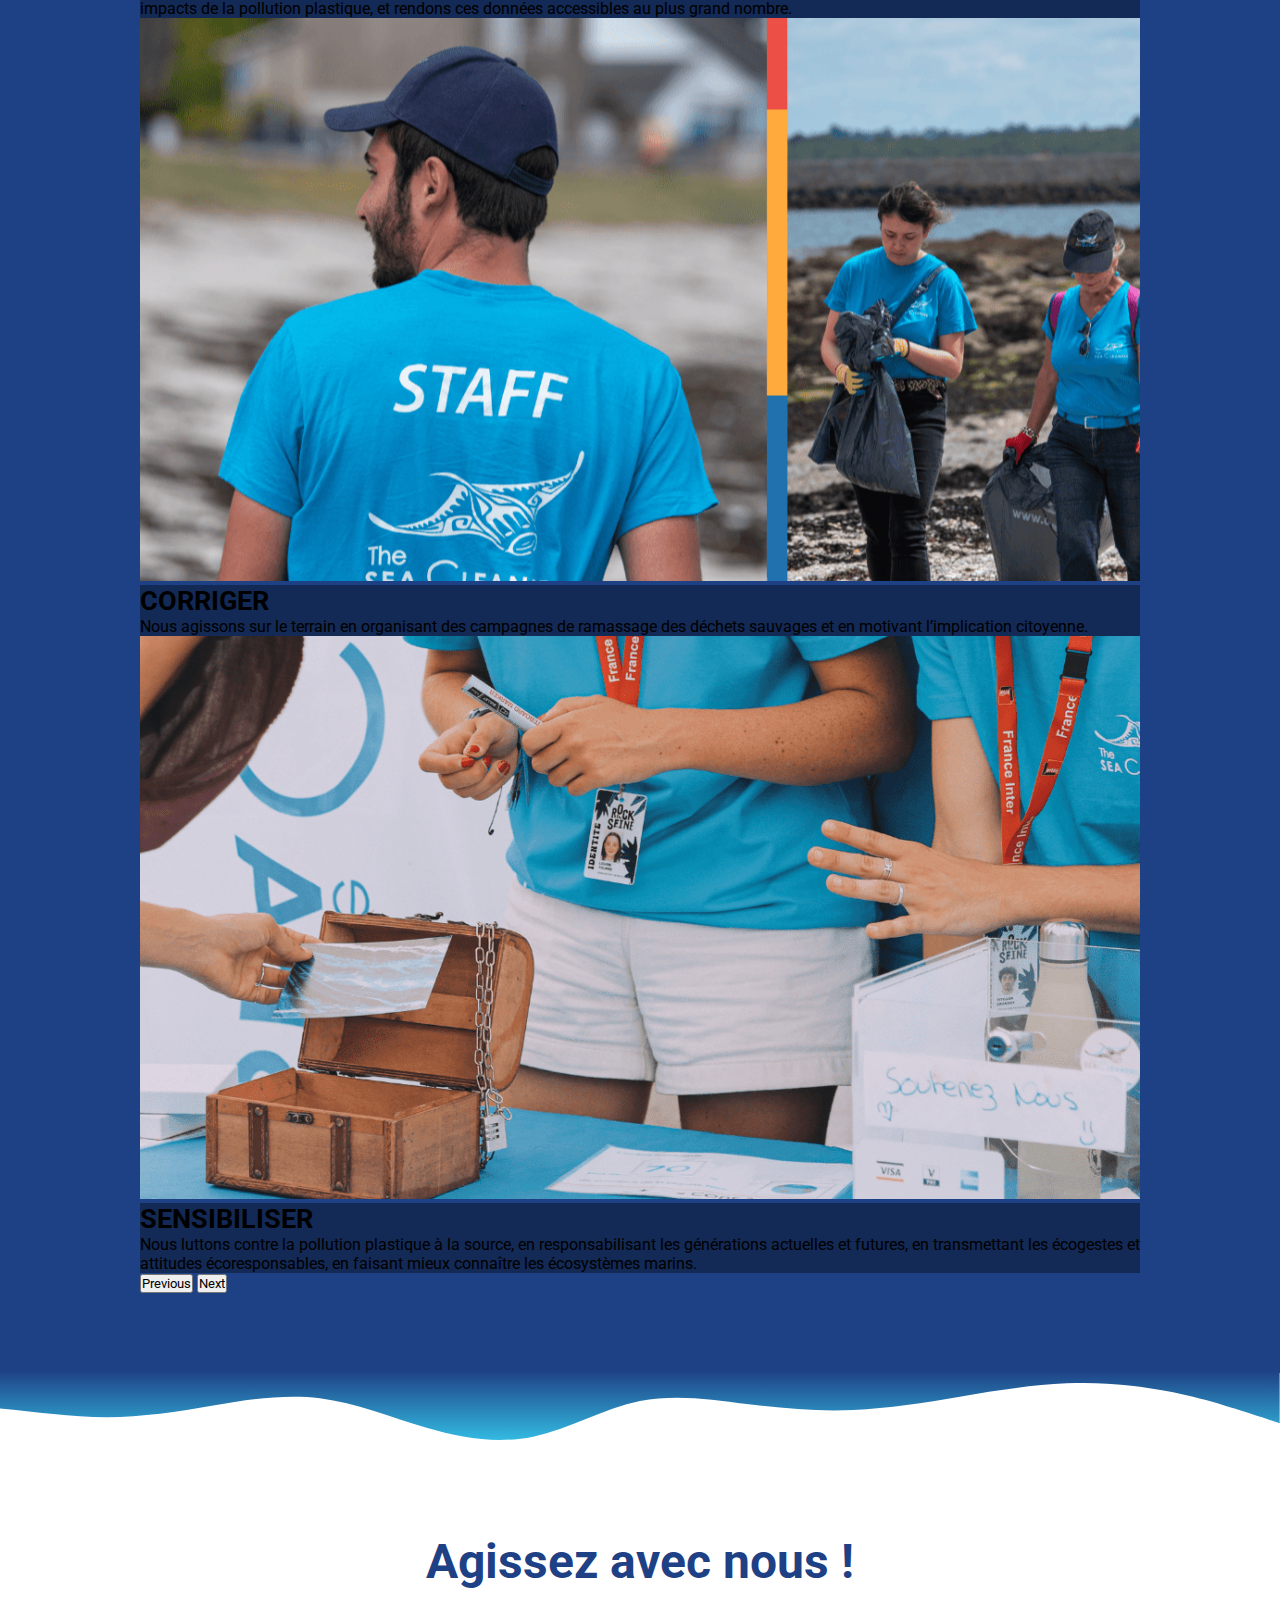
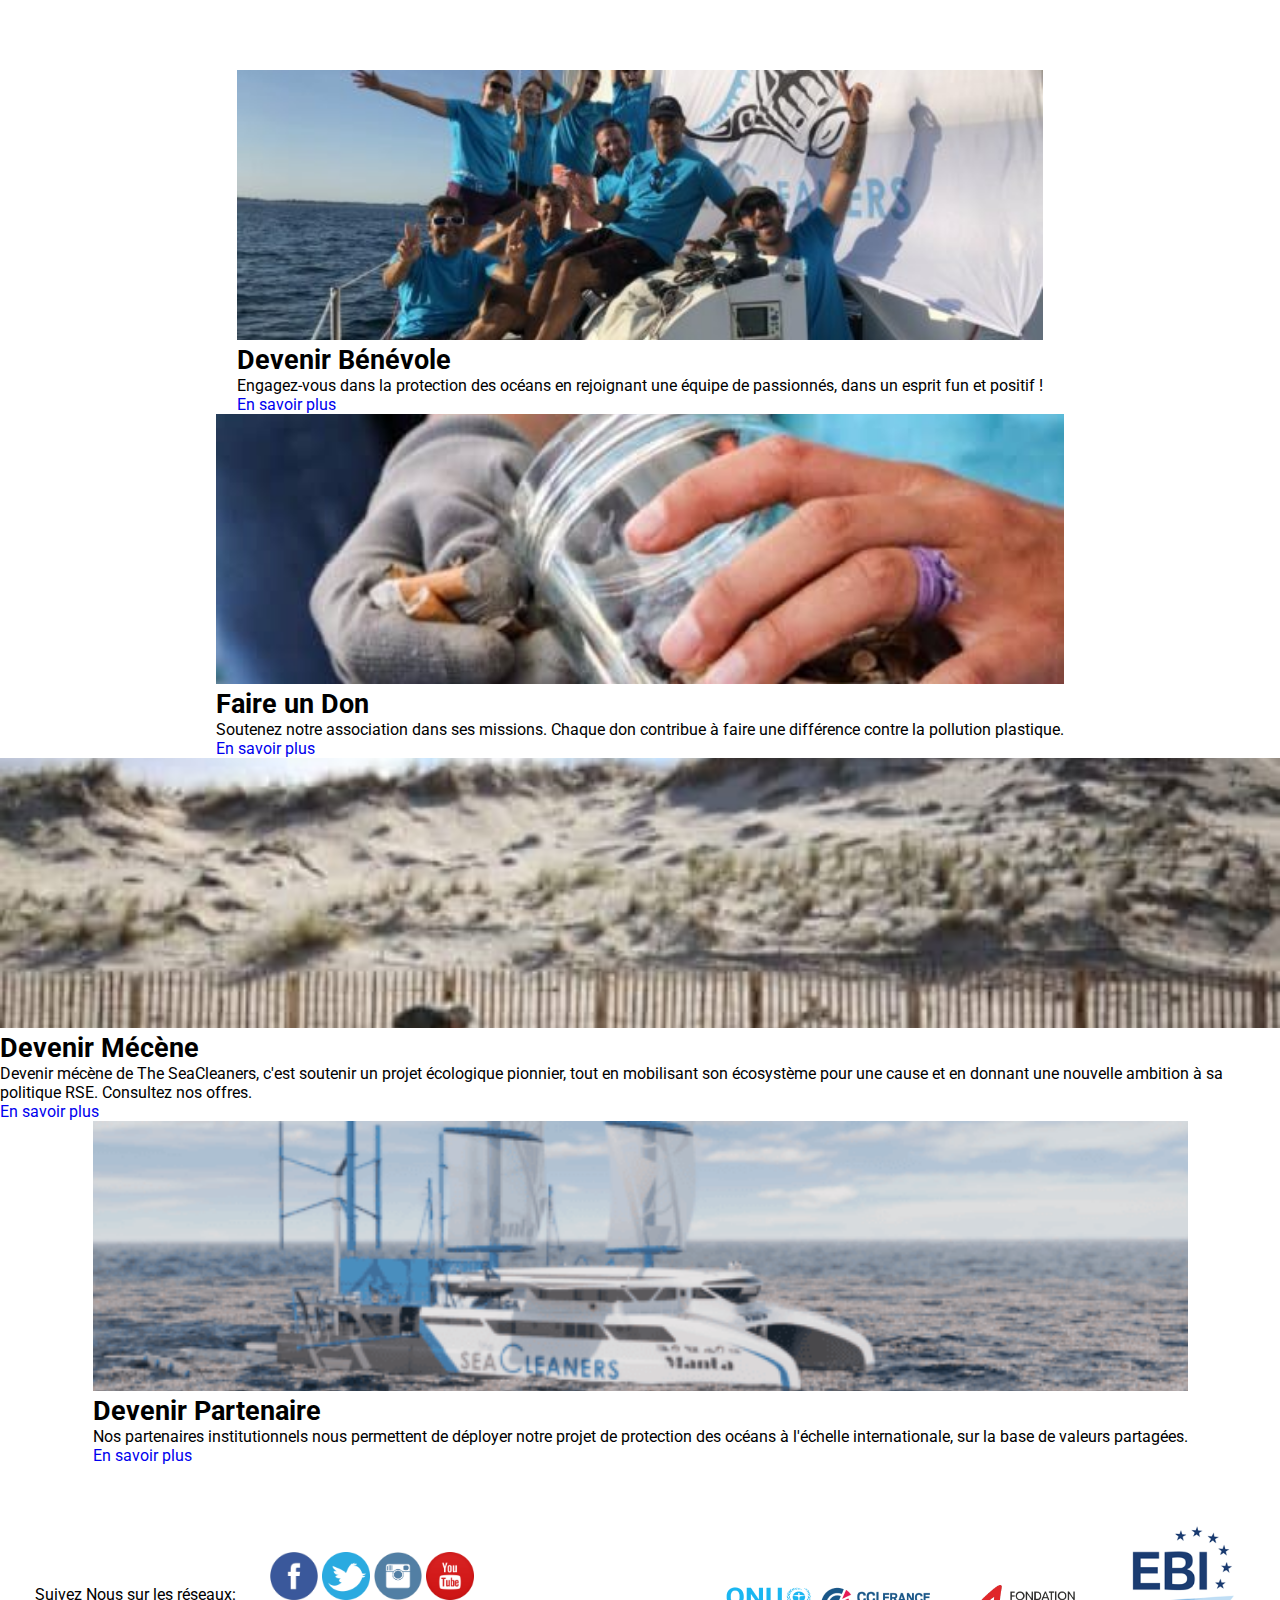
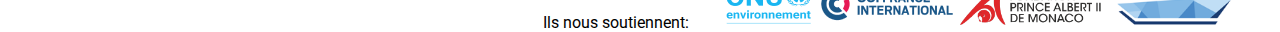
==== commit 5e2c748b: "V1.5 Mise à jour derniere version" ====
--- a/index.html
+++ b/index.html
@@ -64,7 +64,7 @@
       </div>
     </div>
 
-    <a href="#" class="to-top">retour en haut</a>
+    
   </div>
   <svg id="wave1" style="transform:rotate(180deg); transition: 0.3s" viewBox="0 0 1440 100" version="1.1" xmlns="http://www.w3.org/2000/svg"><defs><linearGradient id="sw-gradient-0" x1="0" x2="0" y1="1" y2="0"><stop stop-color="rgba(30, 64, 132, 1)" offset="0%"></stop><stop stop-color="rgba(55, 209, 243, 1)" offset="100%"></stop></linearGradient></defs><path style="transform:translate(0, 0px); opacity:1" fill="url(#sw-gradient-0)" d="M0,40L20,46.7C40,53,80,67,120,75C160,83,200,87,240,85C280,83,320,77,360,70C400,63,440,57,480,55C520,53,560,57,600,61.7C640,67,680,73,720,65C760,57,800,33,840,25C880,17,920,23,960,35C1000,47,1040,63,1080,68.3C1120,73,1160,67,1200,60C1240,53,1280,47,1320,46.7C1360,47,1400,53,1440,56.7C1480,60,1520,60,1560,65C1600,70,1640,80,1680,76.7C1720,73,1760,57,1800,43.3C1840,30,1880,20,1920,18.3C1960,17,2000,23,2040,35C2080,47,2120,63,2160,65C2200,67,2240,53,2280,51.7C2320,50,2360,60,2400,53.3C2440,47,2480,23,2520,13.3C2560,3,2600,7,2640,6.7C2680,7,2720,3,2760,11.7C2800,20,2840,40,2860,50L2880,60L2880,100L2860,100C2840,100,2800,100,2760,100C2720,100,2680,100,2640,100C2600,100,2560,100,2520,100C2480,100,2440,100,2400,100C2360,100,2320,100,2280,100C2240,100,2200,100,2160,100C2120,100,2080,100,2040,100C2000,100,1960,100,1920,100C1880,100,1840,100,1800,100C1760,100,1720,100,1680,100C1640,100,1600,100,1560,100C1520,100,1480,100,1440,100C1400,100,1360,100,1320,100C1280,100,1240,100,1200,100C1160,100,1120,100,1080,100C1040,100,1000,100,960,100C920,100,880,100,840,100C800,100,760,100,720,100C680,100,640,100,600,100C560,100,520,100,480,100C440,100,400,100,360,100C320,100,280,100,240,100C200,100,160,100,120,100C80,100,40,100,20,100L0,100Z"></path></svg>
   <section class="sect info" id="pollution">
@@ -130,7 +130,7 @@
         <div class="carousel-item active">
           <img src="img/1.jpg" class="d-block img-fluid" alt="...">
           <div class="carousel-caption d-none d-sm-block">
-            <h5>INNOVER</h5>
+            <h4>INNOVER</h4>
             <p>Nous développons des solutions innovantes de collecte et de valorisation des déchets plastiques en mer,
               avec le plus faible impact environnemental possible.
 
@@ -140,7 +140,7 @@
         <div class="carousel-item">
           <img src="img/2.png" class="d-block img-fluid" alt="...">
           <div class="carousel-caption d-none d-sm-block">
-            <h5>SAVOIR</h5>
+            <h4>SAVOIR</h4>
             <p>Pour mieux lutter, il faut mieux comprendre. Nous contribuons au développement de la connaissance
               scientifique sur les sources et les impacts de la pollution plastique, et rendons ces données accessibles
               au plus grand nombre.</p>
@@ -149,7 +149,7 @@
         <div class="carousel-item">
           <img src="img/3.png" class="d-block img-fluid" alt="...">
           <div class="carousel-caption d-none d-sm-block">
-            <h5>CORRIGER</h5>
+            <h4>CORRIGER</h4>
             <p>Nous agissons sur le terrain en organisant des campagnes de ramassage des déchets sauvages et en motivant
               l’implication citoyenne.</p>
           </div>
@@ -157,7 +157,7 @@
         <div class="carousel-item">
           <img src="img/4.png" class="d-block img-fluid" alt="...">
           <div class="carousel-caption d-none d-sm-block">
-            <h5>SENSIBILISER</h5>
+            <h4>SENSIBILISER</h4>
             <p>Nous luttons contre la pollution plastique à la source, en responsabilisant les générations actuelles et
               futures, en transmettant les écogestes et attitudes écoresponsables, en faisant mieux connaître les
               écosystèmes marins.</p>
@@ -193,7 +193,7 @@
           <div class="card h-100" >
             <img src="img/benevole.jpg" class="card-img-top" alt="image bénévole">
             <div class="card-body">
-              <h5 class="card-title">Devenir Bénévole</h5>
+              <h4 class="card-title">Devenir Bénévole</h4>
               <p class="card-text">Engagez-vous dans la protection des océans en rejoignant une équipe de passionnés, dans
                 un esprit fun et positif !</p>
               <a href="Construction.html" class="btn btn-info">En savoir plus</a>
@@ -204,7 +204,7 @@
           <div class="card h-100" >
             <img src="img/don.jpg" class="card-img-top" alt="image don">
             <div class="card-body">
-              <h5 class="card-title">Faire un Don</h5>
+              <h4 class="card-title">Faire un Don</h4>
               <p class="card-text">Soutenez notre association dans ses missions. Chaque don contribue à faire une
                 différence contre la pollution plastique.</p>
               <a href="Construction.html" class="btn btn-info">En savoir plus</a>
@@ -215,7 +215,7 @@
           <div class="card h-100" >
             <img src="img/mecene.jpg" class="card-img-top" alt="image mécène">
             <div class="card-body">
-              <h5 class="card-title">Devenir Mécène</h5>
+              <h4 class="card-title">Devenir Mécène</h4>
               <p class="card-text">Devenir mécène de The SeaCleaners, c'est soutenir un projet écologique pionnier, tout
                 en mobilisant son écosystème pour une cause et en donnant une nouvelle ambition à sa politique RSE.
                 Consultez nos offres.</p>
@@ -227,7 +227,7 @@
           <div class="card h-100" >
             <img src="img/partenaire.png" class="card-img-top" alt="image partenaire">
             <div class="card-body">
-              <h5 class="card-title">Devenir Partenaire</h5>
+              <h4 class="card-title">Devenir Partenaire</h4>
               <p class="card-text">Nos partenaires institutionnels nous permettent de déployer notre projet de
                 protection des océans à l'échelle internationale, sur la base de valeurs partagées. </p>
               <a href="Construction.html" class="btn btn-info">En savoir plus</a>
--- a/style.css
+++ b/style.css
@@ -1,813 +1,700 @@
-@charset "UTF-8";
-
 /*font-family: 'Roboto', sans-serif;*/
 
 /* bleu foncé = 1E4084 
 Bleu clair = 37D1F3 */
 
-
-*{
-    margin: 0;
-    padding: 0;
-    list-style: none;
-    text-decoration: none;
-    font-family: 'Roboto', sans-serif;
-    scroll-behavior: smooth;
-    
-}
+@charset "UTF-8";
+
+* {
+margin:0;
+padding:0;
+list-style:none;
+text-decoration:none;
+font-family:'Roboto',sans-serif;
+scroll-behavior:smooth
+}
+
+
 
 h1 {
-    color: white;
-    font-size: 5em;
-}    
-h2{
-    color: #1E4084;
-    font-size: 3em;
-}
+color:#fff;
+/* font-size:5em GERER EN MEDIA QUERY*/
+}
+
+h2 {
+color:#1E4084;
+/* font-size:3em GERER EN MEDIA QUERY*/
+}
+
 h3 {
-    color: #37D1F3;
-    font-size: 2em;
-}
-h4{
-    font-size: 1.7em;
-}
-h5{
-    font-size: 1.5em;
-}
+color:#37D1F3;
+/* font-size:2em GERER EN MEDIA QUERY*/
+}
+
+h4 {
+/* font-size:1.7em GERER EN MEDIA QUERY*/
+}
+
+h5 {
+/* font-size:1.5em GERER EN MEDIA QUERY*/
+}
+
 p {
-    font-size: 1em;
-}
-
+/* font-size:1em GERER EN MEDIA QUERY*/
+}
+
+.btn-info {
+    /* font-size:1em GERER EN MEDIA QUERY*/
+} 
 
 button {
-    font-family: 'Roboto', sans-serif;
+font-family:'Roboto',sans-serif
 }
 
 body {
-    overflow-x: hidden ;
-    max-width: 1920px;
-    
-}
-
-/* BACK TO TOP */
+overflow-x:hidden;
+max-width:1920px
+}
 
 .btn-back {
-    display: none;
-    /* filter: drop-shadow(0 0 0.75rem #37D1F3);    */
-    /* justify-content: center;
-    align-items: center;
-    position: fixed;
-    right: 20px;
-    bottom: 20px;
-    z-index: 10; */
-}
+display:none
+}
+
 .btn-back .icone {
-    width: 50px;
-}
-/* Animations Cards */
-
-#CardEven:hover{
-    filter: drop-shadow(0 0 1rem #37D1F3);
-    transition: 0.5s;
-    cursor: pointer;
-
-}
-/* Animations page construction */
+width:50px
+}
+
+#CardEven:hover {
+filter:drop-shadow(0 0 1rem #37D1F3);
+transition:.5s;
+cursor:pointer
+}
 
 :root {
-  --highlightColor: #37D1F3 ;
-  --textColor: black;
-  --backgroundColor: white;
+--highlightcolor:#37D1F3;
+--textcolor:#000;
+--backgroundcolor:#fff
 }
 
 body {
-  font-family: "roboto", sans-serif;
-  background: var(--backgroundColor);
-  color: var(--textColor);
+font-family:"roboto",sans-serif;
+background:var(--backgroundColor);
+color:var(--textColor)
 }
 
 .maintenance-wrap {
-  max-width: 500px;
-  margin: auto;
+max-width:500px;
+margin:auto
 }
 
 .maintenance-anim {
-  background-image: url("[data-uri]\a");
-  background-size: 72px auto;
-  background-repeat: no-repeat;
-  background-position: center center;
-  width: 80px;
-  height: 80px;
-  position: relative;
-  float: left;
-  margin-top: 68px;
-  margin-right: 20px;
-}
-.maintenance-anim:before,
+background-image:url([data-uri]\a);
+background-size:72px auto;
+background-repeat:no-repeat;
+background-position:center center;
+width:80px;
+height:80px;
+position:relative;
+float:left;
+margin-top:68px;
+margin-right:20px
+}
+
+.maintenance-anim:before,.maintenance-anim:after {
+content:"";
+display:block;
+position:absolute;
+background-image:url([data-uri]\a);
+background-size:72px auto;
+background-repeat:no-repeat;
+background-position:center center;
+width:80px;
+height:80px
+}
+
+.maintenance-anim:before {
+top:-40px;
+animation:maintenance 2s 2s ease-in infinite alternate;
+-webkit-animation:maintenance 2s 2s ease-in infinite alternate
+}
+
 .maintenance-anim:after {
-  content: "";
-  display: block;
-  position: absolute;
-  background-image: url("[data-uri]\a");
-  background-size: 72px auto;
-  background-repeat: no-repeat;
-  background-position: center center;
-  width: 80px;
-  height: 80px;
-}
-.maintenance-anim:before {
-  top: -40px;
-  animation: maintenance 2s 2s ease-in infinite alternate;
-  -webkit-animation: maintenance 2s 2s ease-in infinite alternate;
-}
-.maintenance-anim:after {
-  top: -80px;
-  animation: maintenance 2s ease-in infinite alternate;
-  -webkit-animation: maintenance 2s ease-in infinite alternate;
+top:-80px;
+animation:maintenance 2s ease-in infinite alternate;
+-webkit-animation:maintenance 2s ease-in infinite alternate
 }
 
 @keyframes maintenance {
-  from {
-    opacity: 0.2;
-  }
-  to {
-    opacity: 1;
-  }
-}
+from {
+opacity:.2
+}
+
+to {
+opacity:1
+}
+}
+
 @-webkit-keyframes maintenance {
-  from {
-    opacity: 0.3;
-  }
-  to {
-    opacity: 1;
-  }
-}
+from {
+opacity:.3
+}
+
+to {
+opacity:1
+}
+}
+
 .maintenance-content h1 {
-  font-family: "Roboto", sans-serif;
-  font-weight: 900;
-  font-size: 2rem;
-  letter-spacing: -2.25px;
-}
+font-family:"Roboto",sans-serif;
+font-weight:900;
+font-size:2rem;
+letter-spacing:-2.25px
+}
+
 .maintenance-content p {
-  color: var(--highlightColor);
-}
-
-
-/* header */
+color:var(--highlightColor)
+}
 
 .header {
-height: 120px;
-width: 100%;
-top: 0;
-left: 0;
-position: absolute;
-
-
-}
-.header {
-    height: 120px;
-    width: 100%;
-    top: 0;
-    left: 0;
-    position: relative;
-    
-    
-    }
-    
+height:120px;
+width:100%;
+top:0;
+left:0;
+position:absolute;
+
+}
+
 header .container {
-
-    height: 100%;
-    margin: 0 auto;
-    padding: 0 auto;
-    display : flex;
-    flex-direction: row;
-    align-items: center;
-    justify-content: space-evenly;
-    
-    
-    
+height:100%;
+margin:0 auto;
+display:flex;
+flex-direction:row;
+align-items:center;
+justify-content:space-evenly
 }
 
 .menu a {
-     
-    font-weight: 500;
-    text-decoration:none;
-    color: black;
-    
+font-weight:500;
+text-decoration:none;
+color:#000
 }
 
 .menu a:hover {
-     
-    font-weight: 900;
-    
-    color: #37D1F3;
-    
-}
-
-/* banner */
-
-.banner{
-    height: 100vh;
-    width: 100%;
-    background-position:  top;
-    background-image: url(img/bg-plastic-large.jpg);
-    background-repeat: no-repeat;
-    background-size: cover;
-    margin : 0 auto;
-    
-    
- }
+font-weight:900;
+color:#37D1F3
+}
+
+.banner {
+height:100vh;
+width:100%;
+background-position:top;
+background-image:url(img/bg-plastic-large.jpg);
+background-repeat:no-repeat;
+background-size:cover;
+margin:0 auto
+}
 
 .banner-inside {
-    height: 100%;
-    margin: 0 auto;
-    display : flex;
-    flex-direction: column;
-    justify-content: space-evenly ;
-    
-    
+height:100%;
+margin:0 auto;
+display:flex;
+flex-direction:column;
+justify-content:space-evenly
 }
 
 .banner-inside h1 {
-    
-    margin-top: -50px;
-}
-
-
-/* section Infos  */
-
-.sect.info{
-
-    height: auto;
-    width: auto;
-    margin: 0 auto;
-    padding: 0 auto;
-    display : flex;
-    flex-direction: column;
-    align-items: center;
-    
-
-}
-
+margin-top:-50px
+}
+
+.sect.info {
+height:auto;
+width:auto;
+margin:0 auto;
+display:flex;
+flex-direction:column;
+align-items:center
+}
 
 .container.info {
-
-    height: 100%;
-    margin: 0px 0px 60px 0px ;
-    display : flex;
-    flex-direction: row;
-    align-items: center;
-    
-    
-    
-
-
-
+height:100%;
+margin:0 0 60px;
+display:flex;
+flex-direction:row;
+align-items:center
 }
 
 .info-keys {
-
-    height: auto;
-    width: 400px;
-    margin: 0 auto;
-    display : flex;
-    flex-direction: column;
-    
-
-
+height:auto;
+width:400px;
+margin:0 auto;
+display:flex;
+flex-direction:column
 }
 
 .container.info iframe {
-
-    margin: 0 auto;
-   
-
-}
+margin:0 auto
+}
+
 .title-info {
-
-    text-align: center;
-    margin: 70px 0px 80px 0px;
-    
-
-
+text-align:center;
+margin:70px 0 80px
 }
 
 .title-info h2 {
-
-    color:#1E4084
+color:#1E4084
 }
 
 .stats {
-  
-    display : flex;
-    flex-direction: column;
-    text-align: center;
-    
-}
-
-.stats .value{
-
-    font-size: 5em;
-}
-
-/* section Actions  */
-
-.title-actions h2{
-
-    color:#37D1F3
-}
-
-.actions{
-    display:flex;
-    flex-direction: column;
-    align-items: center;
-    margin : 0 auto;
-    background-color: #1E4084;
-
-}
-
-.carousel{
-
-    max-width: 1000px;
-    justify-items: center;   
-    margin : 50px 0 80px 0;
-    
+display:flex;
+flex-direction:column;
+text-align:center
+}
+
+.stats .value {
+font-size:5em
+}
+
+.title-actions h2 {
+color:#37D1F3
+}
+
+.actions {
+display:flex;
+flex-direction:column;
+align-items:center;
+margin:0 auto;
+background-color:#1E4084
+}
+
+.carousel {
+max-width:1000px;
+justify-items:center;
+margin:50px 0 80px
 }
 
 .carousel-caption {
-    background: rgba(0, 0, 0, 0.35);
-}
-
-
-/* section Agir  */
-.agir{
-    display : flex;
-    flex-direction: column;
-    align-items: center;
-    justify-content: center;
-}
-
-.agir .col{
-    display : flex;
-    flex-direction: column;
-    align-items: center;
-   
+background:rgba(0,0,0,0.35)
+}
+
+.agir {
+display:flex;
+flex-direction:column;
+align-items:center;
+justify-content:center
+}
+
+.agir .col {
+display:flex;
+flex-direction:column;
+align-items:center
 }
 
 .card-img-top {
-    width: 100%;
-    height: 30vh;
-    object-fit: cover;
-    }
+width:100%;
+height:30vh;
+object-fit:cover
+}
 
 .title-agir {
-
-        text-align: center;
-        margin: 70px 0px 80px 0px;
-        
-    
-}
-    
+text-align:center;
+margin:70px 0 80px
+}
+
 .title-agir h2 {
-    
-        color:#1E4084
-}
-
-/* Evenements */
-.Evenements{
-
-    display:flex;
-    flex-direction: column;
-    align-items: center;
-    margin : 0 auto;
-    background-color: #1E4084;
-}
-/* Footer */
+color:#1E4084
+}
+
+.Evenements {
+display:flex;
+flex-direction:column;
+align-items:center;
+margin:0 auto;
+background-color:#1E4084
+}
+
 footer {
-    display: flex;
-    flex-direction: row;
-    align-items: center;
-    justify-content: space-around;
-    margin: 60px 0 0 0;
-}
-.footer-partners .label{
-    margin: 0px 30px 0px 0px;
-}
-
-.footer-reseaux .label{
-    margin: 0px 30px 0px 0px;
-}
-
-/* séparator */
- #wave1 {
-
-    position: relative;
-    margin-top: -3px;
+display:flex;
+flex-direction:row;
+align-items:center;
+justify-content:space-around;
+margin:60px 0 0
+}
+
+.footer-partners .label {
+margin:0 30px 0 0
+}
+
+.footer-reseaux .label {
+margin:0 30px 0 0
+}
+
+#wave1 {
+position:relative;
+margin-top:-3px
 }
 
 #wave2 {
-
-    position: relative;
-       
+position:relative
 }
 
 #wave3 {
-
-    position: relative;
-    margin-top: -3px;
-}
-
-/* MEDIA QUERIS */
-
-
-
-@media (max-width: 575.98px) { 
-
-   
-    header .container .logo {
-        transition: 0.5s;
-        display: none;
-        
-    }
-
-    .menu a {
-        
-        transition: 0.5s;
-        font-size: 0.7em;
-        font-weight: 500;
-        margin: 0 10px;
-        
-    }
-    .banner-inside  {
-        
-        text-align: center;
-    }
-    .banner-inside h1 {
-        transition: 0.5s;
-        font-size: 2.5em;
-        margin-top: -100px;
-        
-    }
-    h2 {
-        transition: 0.5s;
-        font-size: 1.5em;
-        
-    }
-    h3 {
-        transition: 0.5s;
-        font-size: 1em;
-        
-    }
-    h4{
-        transition: 0.5s;
-        font-size: 1em;
-    }
-    h5{
-        transition: 0.5s;
-        font-size: 0.8em;
-    }
-    p {
-        transition: 0.5s;
-        font-size: 0.6em;
-    }
-
-    .container.info {
-
-       
-        display : flex;
-        flex-direction: column;
-        align-items: center;
-    }
-
-    .container.info iframe {
-        margin : 0px 0px 60px 0px;
-        width :auto;
-        height : auto
-
-    }
-    .info-keys{
-
-        width: auto;
-    }
-
-    footer {
-        display: flex;
-        flex-direction: column;
-        align-items: center;
-        
-       
-    }
-    .footer-reseaux img{
-        width: 25px;
-        height: 25px;
-        
-       
-    }
-
-    .footer-partners img{
-        width: 50px;
-        height: 15px;
-        
-       
-    }
-
-    .footer-reseaux::after{
-
-        content:"";
-        display: block;
-        height: 3px;
-        background-size: 10px 100%;
-        background-image: linear-gradient(#1E4084, #37D1F3);
-        
-        
-        
-    }
-
-    .footer-partners{
-
-        margin-top: 20px;
-    }
-    
-}
-
-
-
-@media (min-width: 576px) and (max-width: 767.98px) { 
-    
-    
-    header .container .logo {
-        transition: 0.5s;
-        scale : 70%
-    }
-    .menu a {
-
-        transition: 0.5s;
-        font-size: 0.7em;
-        font-weight: 500;
-        margin: 0 10px;
-        
-    }
-
-    .banner-inside  {
-        
-        text-align: center;
-
-    }
-    h1 {
-        transition: 0.5s;
-        font-size: 3em;
-        
-    }
-
-    h2 {
-        transition: 0.5s;
-        font-size: 1.7em;
-        
-    }
-    h3 {
-        transition: 0.5s;
-        font-size: 1.2em;
-        
-    }
-
-    h4{
-        transition: 0.5s;
-        font-size: 1em;
-    }
-    h5{
-        transition: 0.5s;
-        font-size: 0.8em;
-    }
-    p {
-        transition: 0.5s;
-        font-size: 0.6em;
-    }
-    .logo2{
-        display: none;
-    }
-
-    footer {
-        display: flex;
-        flex-direction: column;
-        align-items: center;
-        
-       
-    }
-    .footer-partners img{
-        width: 70px;
-        height: 25px;
-        
-       
-    }
-
-    .footer-reseaux::after{
-
-        content:"";
-        display: block;
-        height: 3px;
-        background-size: 10px 100%;
-        background-image: linear-gradient(#1E4084, #37D1F3);
-        
-        
-        
-    }
-
-    .footer-partners{
-
-        margin-top: 20px;
-    }
-    
-}
-
-
-@media (min-width: 768px) and (max-width: 991.98px) { 
-
-    header .container .logo {
-        transition: 0.5s;
-        scale : 80%
-    }
-
-    .menu a {
-
-        transition: 0.5s;
-        font-size: 0.9em;
-        font-weight: 500;
-        margin: 0 10px;
-        
-    }
-
-    h1 {
-        transition: 0.5s;
-        font-size: 3.5em;
-        
-    }
-
-    h2 {
-        transition: 0.5s;
-        font-size: 2em;
-        
-    }
-    h3 {
-        transition: 0.5s;
-        font-size: 1.5em;
-        
-    }
-    h4{
-        transition: 0.5s;
-        font-size: 1.3em;
-    }
-    h5{
-        transition: 0.5s;
-        font-size: 1em;
-    }
-    p {
-        transition: 0.5s;
-        font-size: 0.7em;
-    }
-
-    .logo2{
-        display: none;
-    }
-
-    footer {
-        display: flex;
-        flex-direction: column;
-        align-items: center;
-        
-       
-    }
-    .footer-partners img{
-        width: 70px;
-        height: 25px;
-        
-       
-    }
-
-    .footer-reseaux::after{
-
-        content:"";
-        display: block;
-        height: 3px;
-        background-size: 10px 100%;
-        background-image: linear-gradient(#1E4084, #37D1F3);
-        
-        
-        
-    }
-
-    .footer-partners{
-
-        margin-top: 20px;
-    }
-    
-}
-
-
-@media (min-width: 992px) and (max-width: 1199.98px) { 
-
-    header .container .logo {
-        transition: 0.5s;
-        scale : 90%
-    }
-
-    .menu a {
-
-        transition: 0.5s;
-        font-size: 1em;
-        font-weight: 500;
-        margin: 0 20px;
-        
-    }
-
-    h1 {
-        transition: 0.5s;
-        font-size: 4em;
-        
-    }
-    h2 {
-        transition: 0.5s;
-        font-size: 2.5em;
-        
-    }
-    h3 {
-        transition: 0.5s;
-        font-size: 1.7em;
-        
-    }
-    h4{
-        transition: 0.5s;
-        font-size: 1.5em;
-    }
-    h5{
-        transition: 0.5s;
-        font-size: 1.3em;
-    }
-    p {
-        transition: 0.5s;
-        font-size: 0.8em;
-    }
-
-    .logo2{
-        display: none;
-    }
-
-    .footer-partners img{
-        width: 70px;
-        height: 25px;
-    }
-
-}
-
-
-@media (min-width: 1200px) { 
-
-    header .container .logo {
-        transition: 0.5s;
-        scale : 100%
-    }
-
-    .menu a {
-
-        transition: 0.5s;
-        font-size: 1.2em;
-        font-weight: 500;
-        margin: 0 20px;
-        
-    }
-
-    h1 {
-        transition: 0.5s;
-        font-size: 5em;
-        
-    }
-    h2 {
-        transition: 0.5s;
-        font-size: 3em;
-        
-    }
-    h3 {
-        transition: 0.5s;
-        font-size: 2em;
-        
-    }
-
-    h4{
-        transition: 0.5s;
-        font-size: 1.7em;
-    }
-    h5{
-        transition: 0.5s;
-        font-size: 1.5em;
-    }
-    p {
-        transition: 0.5s;
-        font-size: 1em;
-    }
-
-    .logo2{
-        display: none;
-    }
-
-}
-
-
+position:relative;
+margin-top:-3px
+}
+
+@media (max-width: 575.98px) {
+header .container .logo {
+transition:.5s;
+display:none
+}
+
+.menu a {
+transition:.5s;
+font-size:.9em;
+font-weight:500;
+margin:0 10px
+}
+
+.banner-inside {
+text-align:center
+}
+
+.banner-inside h1 {
+transition:.5s;
+font-size:3em;
+margin-top:-100px
+}
+
+h2 {
+transition:.5s;
+font-size:1.8em
+}
+
+h3 {
+transition:.5s;
+font-size:1.2em
+}
+
+h4 {
+transition:.5s;
+font-size:1em
+}
+
+h5 {
+transition:.5s;
+font-size:.9em
+}
+
+p {
+transition:.5s;
+font-size:.75em
+}
+.btn-info {
+    font-size:.75em
+}
+
+.container.info {
+display:flex;
+flex-direction:column;
+align-items:center
+}
+
+.container.info iframe {
+margin:0 0 60px;
+width:auto;
+height:auto
+}
+
+.info-keys {
+width:auto
+}
+
+footer {
+display:flex;
+flex-direction:column;
+align-items:center
+}
+
+.footer-reseaux img {
+width:25px;
+height:25px
+}
+
+.footer-partners img {
+width:50px;
+height:15px
+}
+
+.footer-reseaux::after {
+content:"";
+display:block;
+height:3px;
+background-size:10px 100%;
+background-image:linear-gradient(#1E4084,#37D1F3)
+}
+
+.footer-partners {
+margin-top:20px
+}
+}
+
+@media (min-width: 576px) and (max-width: 767.98px) {
+header .container .logo {
+transition:.5s;
+scale:70%
+
+}
+
+.menu a {
+transition:.5s;
+font-size:.75em;
+font-weight:500;
+margin:0 5px
+}
+
+.banner-inside {
+text-align:center
+}
+
+h1 {
+transition:.5s;
+font-size:3.5em
+}
+
+h2 {
+transition:.5s;
+font-size:2.1em
+}
+
+h3 {
+transition:.5s;
+font-size:1.4em
+}
+
+h4 {
+transition:.5s;
+font-size:1.2em
+}
+
+h5 {
+transition:.5s;
+font-size:1em
+}
+
+p {
+transition:.5s;
+font-size:.8em
+}
+.btn-info {
+    font-size:.8em
+}
+
+.logo2 {
+display:none
+}
+
+footer {
+display:flex;
+flex-direction:column;
+align-items:center
+}
+
+.footer-partners img {
+width:70px;
+height:25px
+}
+
+.footer-reseaux::after {
+content:"";
+display:block;
+height:3px;
+background-size:10px 100%;
+background-image:linear-gradient(#1E4084,#37D1F3)
+}
+
+.footer-partners {
+margin-top:20px
+}
+}
+
+@media (min-width: 768px) and (max-width: 991.98px) {
+header .container .logo {
+transition:.5s;
+scale:80%
+}
+
+.menu a {
+transition:.5s;
+font-size:.9em;
+font-weight:500;
+margin:0 10px
+}
+
+h1 {
+transition:.5s;
+font-size:4em
+}
+
+h2 {
+transition:.5s;
+font-size:2.4em
+}
+
+h3 {
+transition:.5s;
+font-size:1.6em
+}
+
+h4 {
+transition:.5s;
+font-size:1.4em
+}
+
+h5 {
+transition:.5s;
+font-size:1.2em
+}
+
+p {
+transition:.5s;
+font-size:.85em
+}
+.btn-info {
+    font-size:.85em
+}
+
+.logo2 {
+display:none
+}
+
+footer {
+display:flex;
+flex-direction:column;
+align-items:center
+}
+
+.footer-partners img {
+width:70px;
+height:25px
+}
+
+.footer-reseaux::after {
+content:"";
+display:block;
+height:3px;
+background-size:10px 100%;
+background-image:linear-gradient(#1E4084,#37D1F3)
+}
+
+.footer-partners {
+margin-top:20px
+}
+}
+
+@media (min-width: 992px) and (max-width: 1199.98px) {
+header .container .logo {
+transition:.5s;
+scale:90%
+}
+
+.menu a {
+transition:.5s;
+font-size:1em;
+font-weight:500;
+margin:0 20px
+}
+
+h1 {
+transition:.5s;
+font-size: 4.5em
+}
+
+h2 {
+transition:.5s;
+font-size:2.7em
+}
+
+h3 {
+transition:.5s;
+font-size:1.8em
+}
+
+h4 {
+transition:.5s;
+font-size:1.5em
+}
+
+h5 {
+transition:.5s;
+font-size:1.3em
+}
+
+p {
+transition:.5s;
+font-size:.9em
+}
+.btn-info {
+    font-size:9em
+}
+
+.logo2 {
+display:none
+}
+
+.footer-partners img {
+width:70px;
+height:25px
+}
+}
+
+@media (min-width: 1200px) {
+header .container .logo {
+transition:.5s;
+scale:100%
+}
+
+.menu a {
+transition:.5s;
+font-size:1.2em;
+font-weight:500;
+margin:0 20px
+}
+
+h1 {
+transition:.5s;
+font-size: 5em
+}
+
+h2 {
+transition:.5s;
+font-size:3em
+}
+
+h3 {
+transition:.5s;
+font-size:2em
+}
+
+h4 {
+transition:.5s;
+font-size:1.7em
+}
+
+h5 {
+transition:.5s;
+font-size:1.5em
+}
+
+p {
+transition:.5s;
+font-size:1em
+}
+
+.btn-info {
+    font-size:1em
+}
+
+.logo2 {
+display:none
+}
+}
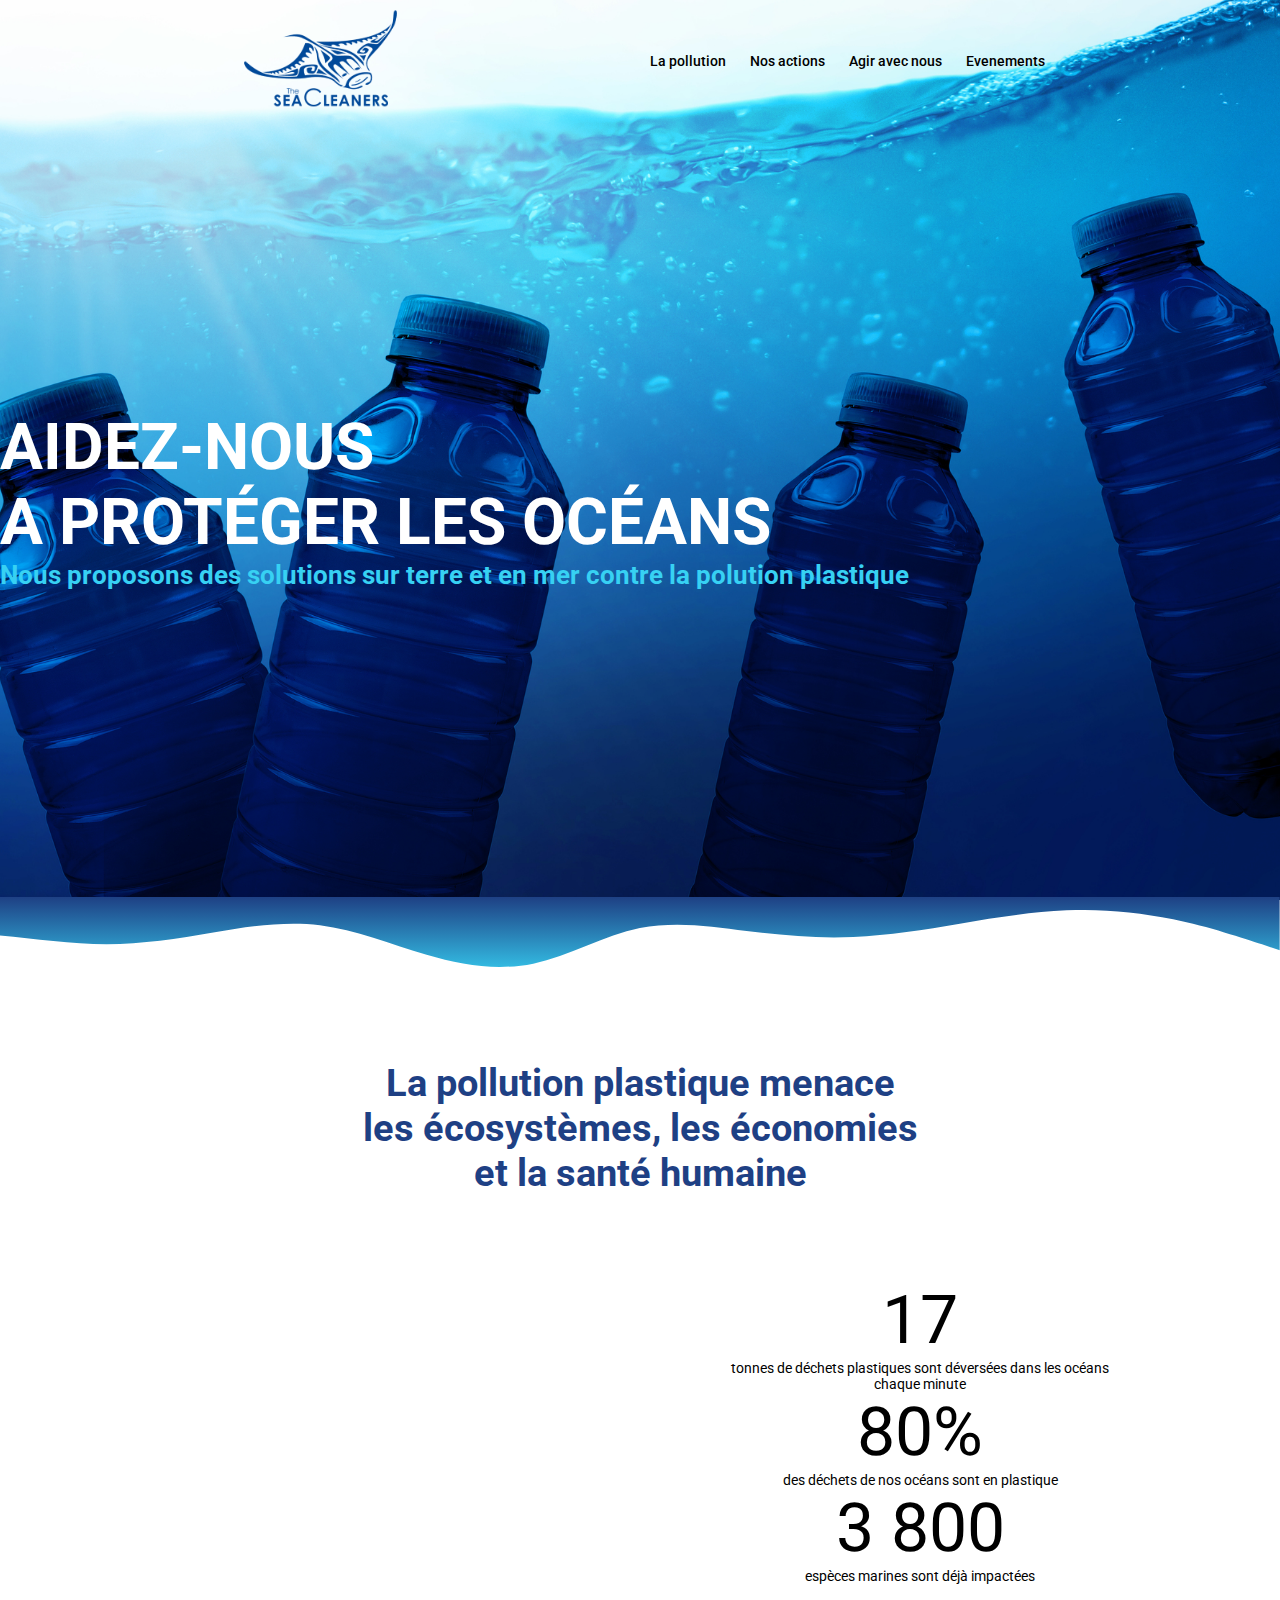
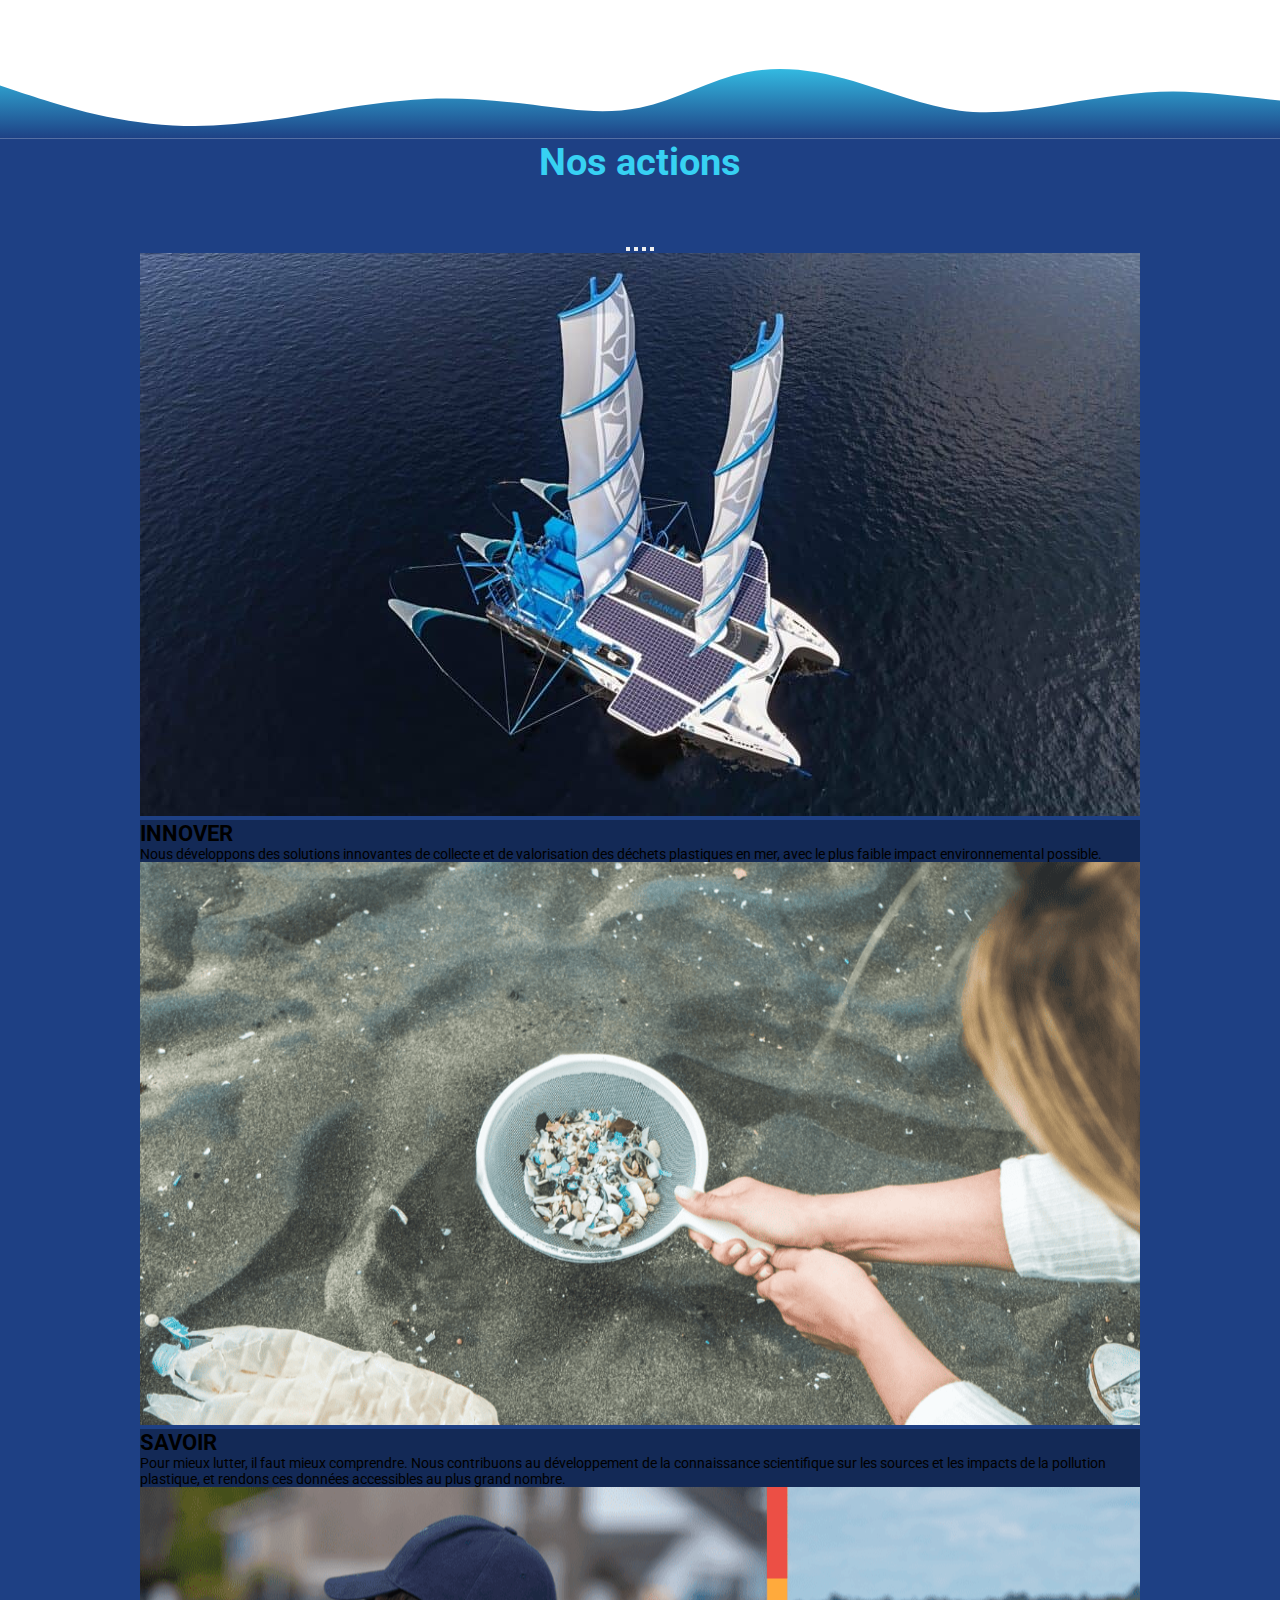
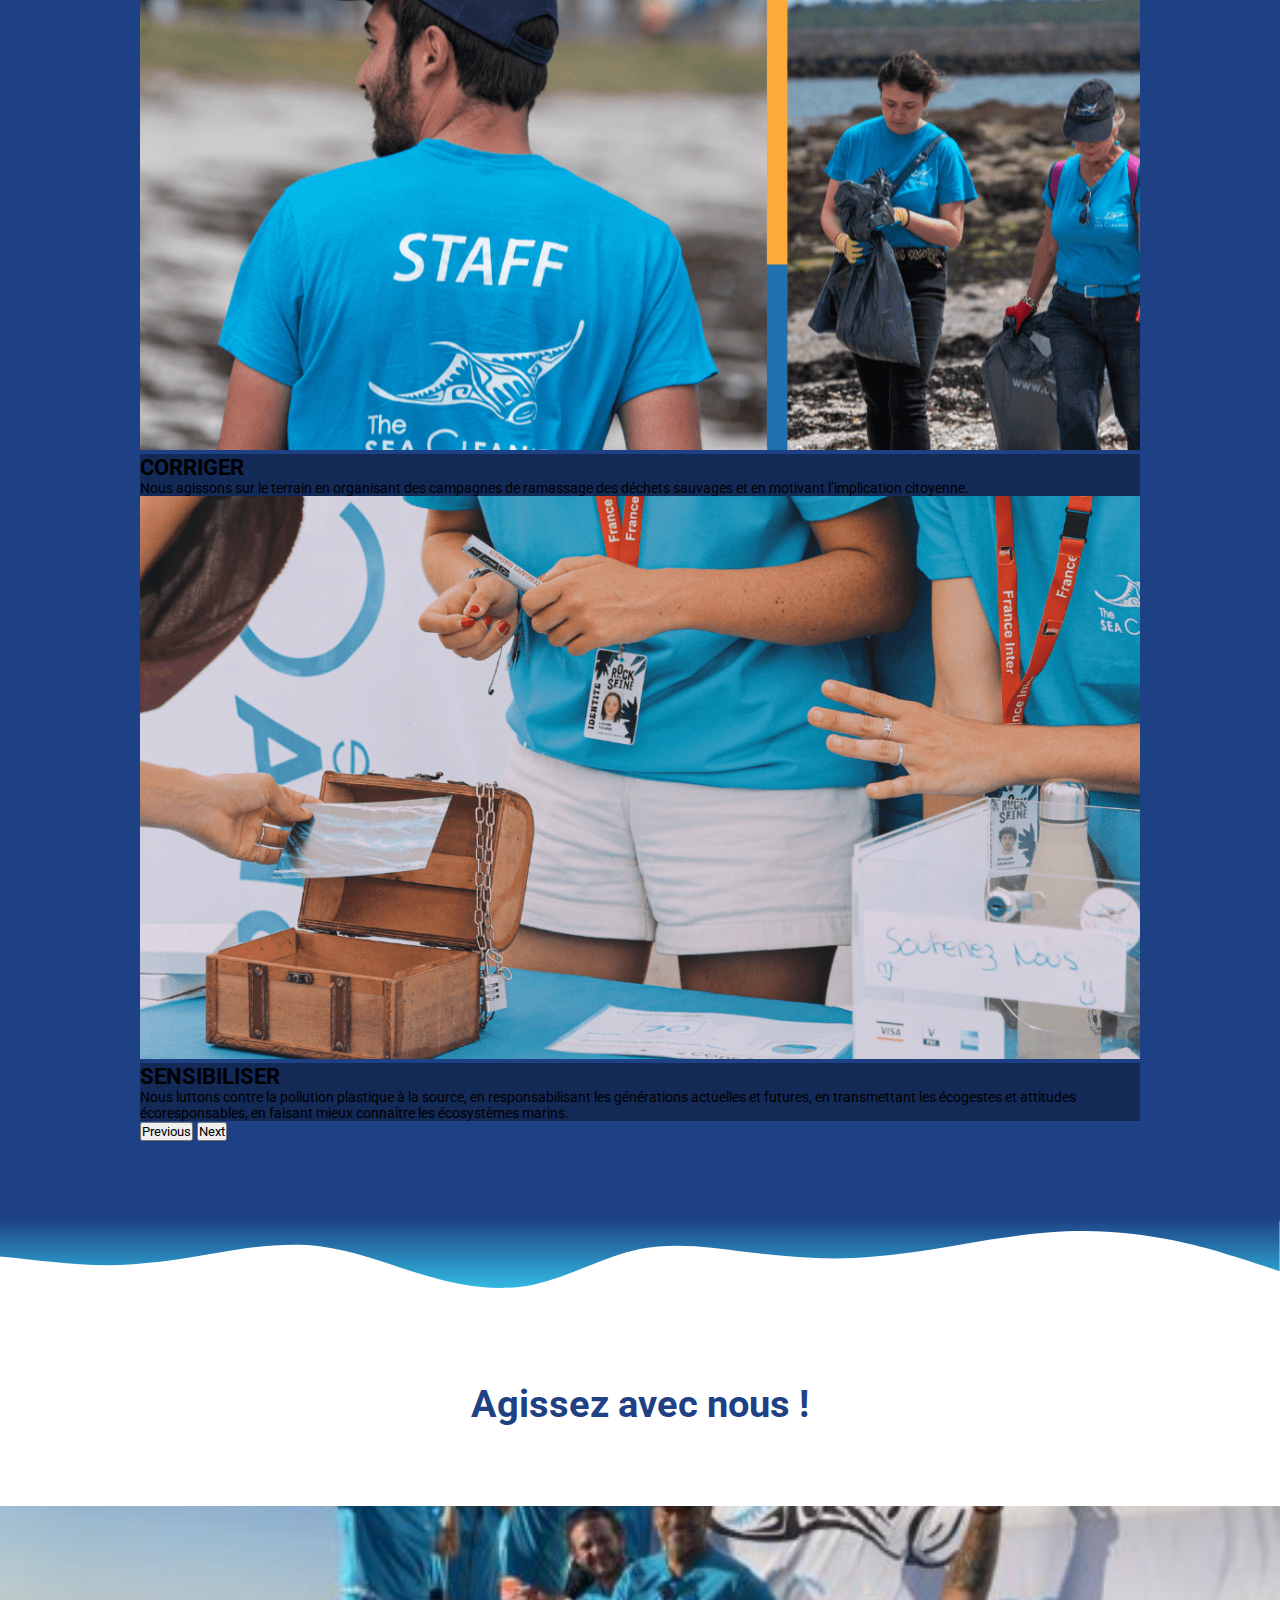
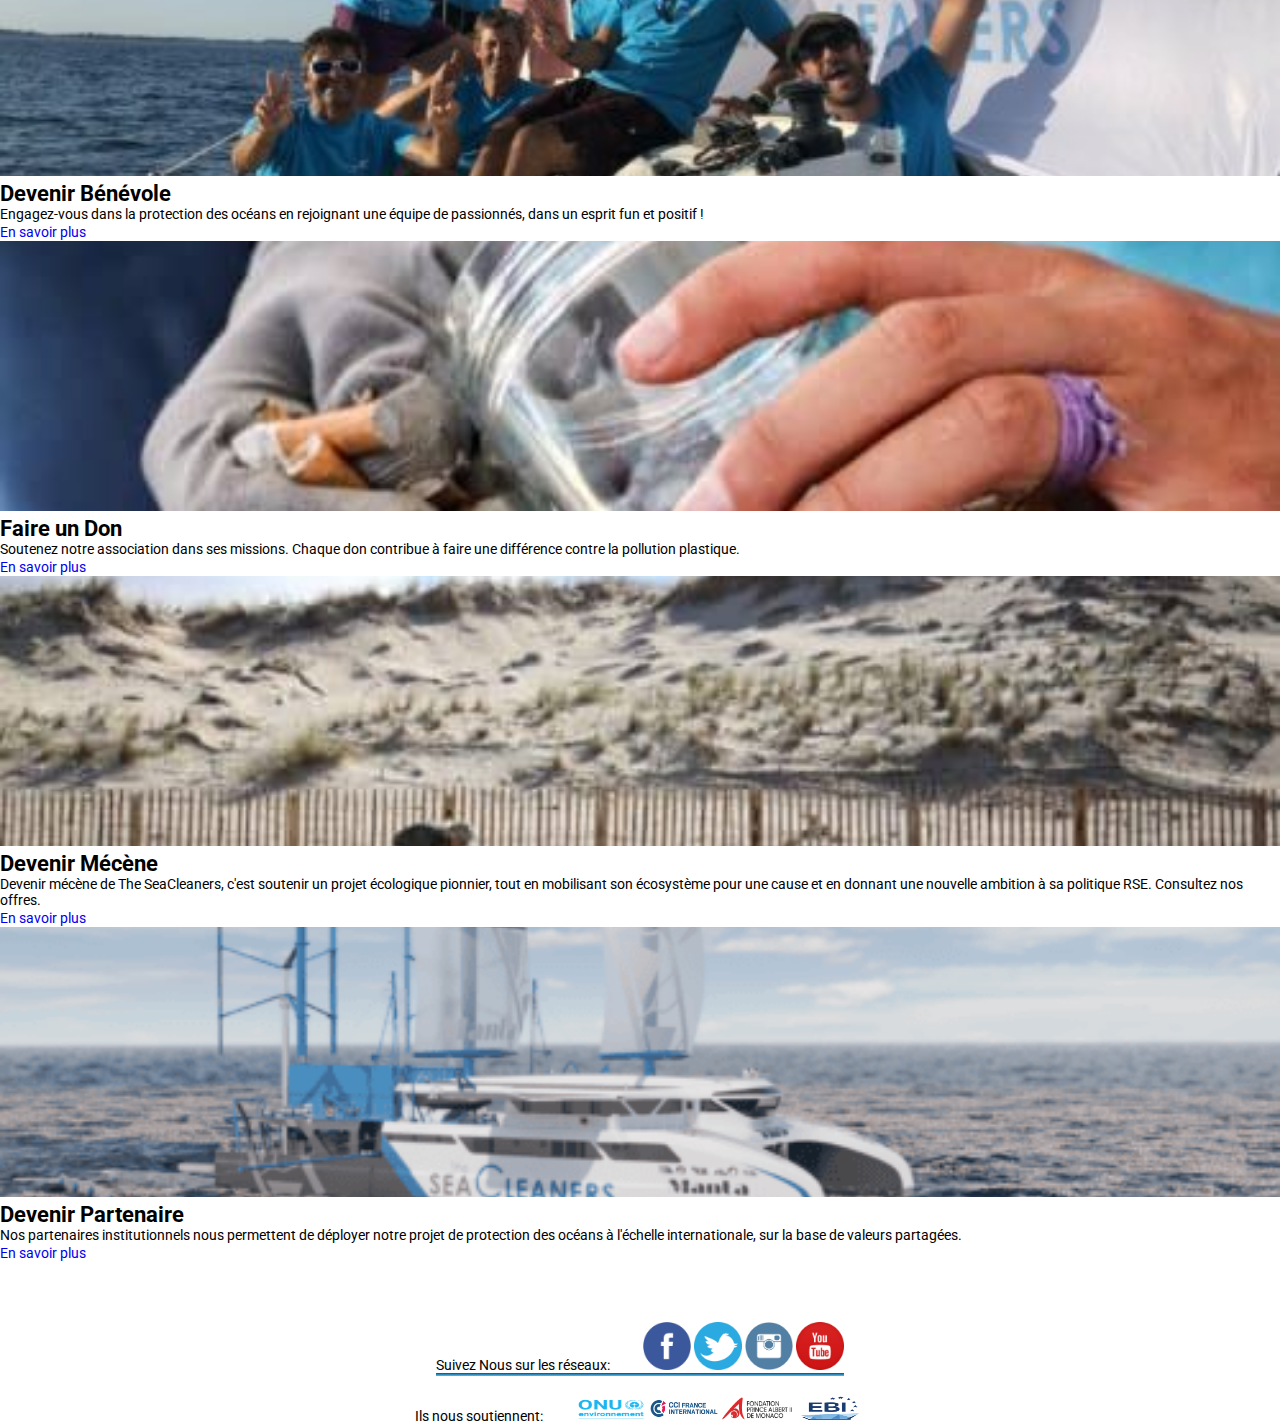
==== commit e40ff6d1: "V1.9 - Correction mineurs - Ajout breakpoint "xs md lg" pour les cards - mis en place du mode landsc" ====
--- a/index.html
+++ b/index.html
@@ -6,6 +6,10 @@
   <meta http-equiv="X-UA-Compatible" content="IE=edge">
   <meta name="viewport" content="width=device-width, initial-scale=1.0">
   <title>The SeaCleaners ONG contre la pollution plastique des océans</title>
+  <meta name="description" content="L'association The SeaCleaners passe à l'action contre la pollution plastique des mers, pour la défense des océans, des animaux marins et la santé humaine.  " />
+  <meta name="robots" content="index, follow">
+  <meta name="keywords" content="Pollutions ocean,Pollutions mer,Pollutions maritime, pollutions platique, ONG, "/>
+  <!-- source Balises Meta acceptées par Google -- developers.google.com/search/docs/advanced/crawling/special-tags?hl=fr -->
   <!-- favicon -->
   <link rel="shortcut icon" href="img/SeaCleaner logo.png">
 
@@ -186,8 +190,8 @@
       <h2>Agissez avec nous !</h2>
       </p>
     </div>
-    <div class="container">
-      <div class="row row-cols-1 row-cols-md-4 g-4">
+    <div class="container ">
+      <div class="row row-cols-1 row-cols-xs-2 row-cols-sm-2 row-cols-md-2 row-cols-lg-4 g-4">
 
         <div class="col">
           <div class="card h-100" >
--- a/style.css
+++ b/style.css
@@ -6,695 +6,795 @@
 @charset "UTF-8";
 
 * {
-margin:0;
-padding:0;
-list-style:none;
-text-decoration:none;
-font-family:'Roboto',sans-serif;
-scroll-behavior:smooth
+    margin: 0;
+    padding: 0;
+    list-style: none;
+    text-decoration: none;
+    font-family: 'Roboto', sans-serif;
+    scroll-behavior: smooth
 }
 
 
 
 h1 {
-color:#fff;
-/* font-size:5em GERER EN MEDIA QUERY*/
+    color: #fff;
+    /* font-size:5em GERER EN MEDIA QUERY*/
 }
 
 h2 {
-color:#1E4084;
-/* font-size:3em GERER EN MEDIA QUERY*/
+    color: #1E4084;
+    /* font-size:3em GERER EN MEDIA QUERY*/
 }
 
 h3 {
-color:#37D1F3;
-/* font-size:2em GERER EN MEDIA QUERY*/
-}
-
-h4 {
-/* font-size:1.7em GERER EN MEDIA QUERY*/
+    color: #37D1F3;
+    /* font-size:2em GERER EN MEDIA QUERY*/
+}
+
+/* h4 {
+font-size:1.7em GERER EN MEDIA QUERY
 }
 
 h5 {
-/* font-size:1.5em GERER EN MEDIA QUERY*/
+font-size:1.5em GERER EN MEDIA QUERY
 }
 
 p {
-/* font-size:1em GERER EN MEDIA QUERY*/
+font-size:1em GERER EN MEDIA QUERY
 }
 
 .btn-info {
-    /* font-size:1em GERER EN MEDIA QUERY*/
-} 
+    font-size:1em GERER EN MEDIA QUERY
+}  */
 
 button {
-font-family:'Roboto',sans-serif
+    font-family: 'Roboto', sans-serif
 }
 
 body {
-overflow-x:hidden;
-max-width:1920px
+    overflow-x: hidden;
+    max-width: 1920px
 }
 
 .btn-back {
-display:none
+    display: none
 }
 
 .btn-back .icone {
-width:50px
+    width: 50px
 }
 
 #CardEven:hover {
-filter:drop-shadow(0 0 1rem #37D1F3);
-transition:.5s;
-cursor:pointer
+    filter: drop-shadow(0 0 1rem #37D1F3);
+    transition: .5s;
+    cursor: pointer
 }
 
 :root {
---highlightcolor:#37D1F3;
---textcolor:#000;
---backgroundcolor:#fff
+    --highlightcolor: #37D1F3;
+    --textcolor: #000;
+    --backgroundcolor: #fff
 }
 
 body {
-font-family:"roboto",sans-serif;
-background:var(--backgroundColor);
-color:var(--textColor)
+    font-family: "roboto", sans-serif;
+    background: var(--backgroundColor);
+    color: var(--textColor)
 }
 
 .maintenance-wrap {
-max-width:500px;
-margin:auto
+    max-width: 500px;
+    margin: auto
 }
 
 .maintenance-anim {
-background-image:url([data-uri]\a);
-background-size:72px auto;
-background-repeat:no-repeat;
-background-position:center center;
-width:80px;
-height:80px;
-position:relative;
-float:left;
-margin-top:68px;
-margin-right:20px
-}
-
-.maintenance-anim:before,.maintenance-anim:after {
-content:"";
-display:block;
-position:absolute;
-background-image:url([data-uri]\a);
-background-size:72px auto;
-background-repeat:no-repeat;
-background-position:center center;
-width:80px;
-height:80px
+    background-image: url([data-uri]\a);
+    background-size: 72px auto;
+    background-repeat: no-repeat;
+    background-position: center center;
+    width: 80px;
+    height: 80px;
+    position: relative;
+    float: left;
+    margin-top: 68px;
+    margin-right: 20px
+}
+
+.maintenance-anim:before,
+.maintenance-anim:after {
+    content: "";
+    display: block;
+    position: absolute;
+    background-image: url([data-uri]\a);
+    background-size: 72px auto;
+    background-repeat: no-repeat;
+    background-position: center center;
+    width: 80px;
+    height: 80px
 }
 
 .maintenance-anim:before {
-top:-40px;
-animation:maintenance 2s 2s ease-in infinite alternate;
--webkit-animation:maintenance 2s 2s ease-in infinite alternate
+    top: -40px;
+    animation: maintenance 2s 2s ease-in infinite alternate;
+    -webkit-animation: maintenance 2s 2s ease-in infinite alternate
 }
 
 .maintenance-anim:after {
-top:-80px;
-animation:maintenance 2s ease-in infinite alternate;
--webkit-animation:maintenance 2s ease-in infinite alternate
+    top: -80px;
+    animation: maintenance 2s ease-in infinite alternate;
+    -webkit-animation: maintenance 2s ease-in infinite alternate
 }
 
 @keyframes maintenance {
-from {
-opacity:.2
-}
-
-to {
-opacity:1
-}
+    from {
+        opacity: .2
+    }
+
+    to {
+        opacity: 1
+    }
 }
 
 @-webkit-keyframes maintenance {
-from {
-opacity:.3
-}
-
-to {
-opacity:1
-}
+    from {
+        opacity: .3
+    }
+
+    to {
+        opacity: 1
+    }
 }
 
 .maintenance-content h1 {
-font-family:"Roboto",sans-serif;
-font-weight:900;
-font-size:2rem;
-letter-spacing:-2.25px
+    font-family: "Roboto", sans-serif;
+    font-weight: 900;
+    font-size: 2rem;
+    letter-spacing: -2.25px
 }
 
 .maintenance-content p {
-color:var(--highlightColor)
+    color: var(--highlightColor)
 }
 
 .header {
-height:120px;
-width:100%;
-top:0;
-left:0;
-position:absolute;
+    height: 120px;
+    width: 100%;
+    top: 0;
+    left: 0;
+    position: absolute;
 
 }
 
 header .container {
-height:100%;
-margin:0 auto;
-display:flex;
-flex-direction:row;
-align-items:center;
-justify-content:space-evenly
+    height: 100%;
+    margin: 0 auto;
+    display: flex;
+    flex-direction: row;
+    align-items: center;
+    justify-content: space-evenly
 }
 
 .menu a {
-font-weight:500;
-text-decoration:none;
-color:#000
+    font-weight: 500;
+    text-decoration: none;
+    color: #000
 }
 
 .menu a:hover {
-font-weight:900;
-color:#37D1F3
+    font-weight: 900;
+    color: #37D1F3
 }
 
 .banner {
-height:100vh;
-width:100%;
-background-position:top;
-background-image:url(img/bg-plastic-large.jpg);
-background-repeat:no-repeat;
-background-size:cover;
-margin:0 auto
+    height: 100vh;
+    width: 100%;
+    background-position: top;
+    background-image: url(img/bg-plastic-large.jpg);
+    background-repeat: no-repeat;
+    background-size: cover;
+    margin: 0 auto
 }
 
 .banner-inside {
-height:100%;
-margin:0 auto;
-display:flex;
-flex-direction:column;
-justify-content:space-evenly
+    height: 100%;
+    margin: 0 auto;
+    display: flex;
+    flex-direction: column;
+    justify-content: space-evenly
 }
 
 .banner-inside h1 {
-margin-top:-50px
+    margin-top: -50px
 }
 
 .sect.info {
-height:auto;
-width:auto;
-margin:0 auto;
-display:flex;
-flex-direction:column;
-align-items:center
+    height: auto;
+    width: auto;
+    margin: 0 auto;
+    display: flex;
+    flex-direction: column;
+    align-items: center
 }
 
 .container.info {
-height:100%;
-margin:0 0 60px;
-display:flex;
-flex-direction:row;
-align-items:center
+    height: 100%;
+    margin: 0 0 60px;
+    display: flex;
+    flex-direction: row;
+    align-items: center
 }
 
 .info-keys {
-height:auto;
-width:400px;
-margin:0 auto;
-display:flex;
-flex-direction:column
+    height: auto;
+    width: 400px;
+    margin: 0 auto;
+    display: flex;
+    flex-direction: column
 }
 
 .container.info iframe {
-margin:0 auto
+    margin: 0 auto
 }
 
 .title-info {
-text-align:center;
-margin:70px 0 80px
+    text-align: center;
+    margin: 70px 0 80px
 }
 
 .title-info h2 {
-color:#1E4084
+    color: #1E4084
 }
 
 .stats {
-display:flex;
-flex-direction:column;
-text-align:center
+    display: flex;
+    flex-direction: column;
+    text-align: center
 }
 
 .stats .value {
-font-size:5em
+    font-size: 5em
 }
 
 .title-actions h2 {
-color:#37D1F3
+    color: #37D1F3
 }
 
 .actions {
-display:flex;
-flex-direction:column;
-align-items:center;
-margin:0 auto;
-background-color:#1E4084
+    display: flex;
+    flex-direction: column;
+    align-items: center;
+    margin: 0 auto;
+    background-color: #1E4084
 }
 
 .carousel {
-max-width:1000px;
-justify-items:center;
-margin:50px 0 80px
+    max-width: 1000px;
+    justify-items: center;
+    margin: 50px 0 80px
 }
 
 .carousel-caption {
-background:rgba(0,0,0,0.35)
-}
-
-.agir {
-display:flex;
-flex-direction:column;
-align-items:center;
-justify-content:center
-}
-
-.agir .col {
-display:flex;
-flex-direction:column;
-align-items:center
-}
-
+    background: rgba(0, 0, 0, 0.35)
+}
+
+.card{
+    
+}
 .card-img-top {
-width:100%;
-height:30vh;
-object-fit:cover
+    width: 100%;
+    height: 30vh;
+    object-fit: cover
 }
 
 .title-agir {
-text-align:center;
-margin:70px 0 80px
+    text-align: center;
+    margin: 70px 0 80px
 }
 
 .title-agir h2 {
-color:#1E4084
+    color: #1E4084
 }
 
 .Evenements {
-display:flex;
-flex-direction:column;
-align-items:center;
-margin:0 auto;
-background-color:#1E4084
+    display: flex;
+    flex-direction: column;
+    align-items: center;
+    margin: 0 auto;
+    background-color: #1E4084
+}
+
+.construction {
+    min-height: 100vh;
+    display: flex;
+    flex-direction: column;
+    align-items: center;
+    justify-content: flex-start;
+    margin: 0 auto;
+    background-color: #1E4084
+}
+
+.construction h1 {
+    margin-top: 150px;
 }
 
 footer {
-display:flex;
-flex-direction:row;
-align-items:center;
-justify-content:space-around;
-margin:60px 0 0
+    width: 100%;
+    display: flex;
+    flex-direction: row;
+    align-items: center;
+    justify-content: space-around;
+    margin: 60px 0 0;
+    position: bottom;
+    flex: 1;
+
+    /* transform: translateY(120%); */
+
+
 }
 
 .footer-partners .label {
-margin:0 30px 0 0
+    margin: 0 30px 0 0
 }
 
 .footer-reseaux .label {
-margin:0 30px 0 0
+    margin: 0 30px 0 0
 }
 
 #wave1 {
-position:relative;
-margin-top:-3px
+    position: relative;
+    margin-top: -3px
 }
 
 #wave2 {
-position:relative
+    position: relative
 }
 
 #wave3 {
-position:relative;
-margin-top:-3px
+    position: relative;
+    margin-top: -3px
 }
 
 @media (max-width: 575.98px) {
-header .container .logo {
-transition:.5s;
-display:none
-}
-
-.menu a {
-transition:.5s;
-font-size:.9em;
-font-weight:500;
-margin:0 10px
-}
-
-.banner-inside {
-text-align:center
-}
-
-.banner-inside h1 {
-transition:.5s;
-font-size:3em;
-margin-top:-100px
-}
-
-h2 {
-transition:.5s;
-font-size:1.8em
-}
-
-h3 {
-transition:.5s;
-font-size:1.2em
-}
-
-h4 {
-transition:.5s;
-font-size:1em
-}
-
-h5 {
-transition:.5s;
-font-size:.9em
-}
-
-p {
-transition:.5s;
-font-size:.75em
-}
-.btn-info {
-    font-size:.75em
-}
-
-.container.info {
-display:flex;
-flex-direction:column;
-align-items:center
-}
-
-.container.info iframe {
-margin:0 0 60px;
-width:auto;
-height:auto
-}
-
-.info-keys {
-width:auto
-}
-
-footer {
-display:flex;
-flex-direction:column;
-align-items:center
-}
-
-.footer-reseaux img {
-width:25px;
-height:25px
-}
-
-.footer-partners img {
-width:50px;
-height:15px
-}
-
-.footer-reseaux::after {
-content:"";
-display:block;
-height:3px;
-background-size:10px 100%;
-background-image:linear-gradient(#1E4084,#37D1F3)
-}
-
-.footer-partners {
-margin-top:20px
-}
+    header .container .logo {
+        transition: .5s;
+        display: none
+    }
+
+    .menu a {
+        transition: .5s;
+        font-size: .8em;
+        font-weight: 500;
+        margin: 0 3px
+    }
+
+    .menu a::before {
+        content: "";
+        border: 0.5px solid #1E4084;
+
+    }
+
+    .banner-inside {
+        text-align: center
+    }
+
+    .banner-inside h1 {
+        transition: .5s;
+        font-size: 3em;
+        margin-top: -100px
+    }
+
+    h2 {
+        transition: .5s;
+        font-size: 1.8em
+    }
+
+    h3 {
+        transition: .5s;
+        font-size: 1.2em
+    }
+
+    h4 {
+        transition: .5s;
+        font-size: 1em
+    }
+
+    h5 {
+        transition: .5s;
+        font-size: .9em
+    }
+
+    p {
+        transition: .5s;
+        font-size: .75em
+    }
+
+    .btn-info {
+        font-size: .75em
+    }
+
+    .container.info {
+        display: flex;
+        flex-direction: column;
+        align-items: center
+    }
+
+    .container.info iframe {
+        margin: 0 0 60px;
+        width: auto;
+        height: auto
+    }
+
+    .info-keys {
+        width: auto
+    }
+
+    footer {
+        display: flex;
+        flex-direction: column;
+        align-items: center
+    }
+
+    .footer-reseaux img {
+        width: 25px;
+        height: 25px
+    }
+
+    .footer-partners img {
+        width: 50px;
+        height: 15px
+    }
+
+    .footer-reseaux::after {
+        content: "";
+        display: block;
+        height: 3px;
+        background-size: 10px 100%;
+        background-image: linear-gradient(#1E4084, #37D1F3)
+    }
+
+    .footer-partners {
+        margin-top: 20px
+    }
 }
 
 @media (min-width: 576px) and (max-width: 767.98px) {
-header .container .logo {
-transition:.5s;
-scale:70%
-
-}
-
-.menu a {
-transition:.5s;
-font-size:.75em;
-font-weight:500;
-margin:0 5px
-}
-
-.banner-inside {
-text-align:center
-}
-
-h1 {
-transition:.5s;
-font-size:3.5em
-}
-
-h2 {
-transition:.5s;
-font-size:2.1em
-}
-
-h3 {
-transition:.5s;
-font-size:1.4em
-}
-
-h4 {
-transition:.5s;
-font-size:1.2em
-}
-
-h5 {
-transition:.5s;
-font-size:1em
-}
-
-p {
-transition:.5s;
-font-size:.8em
-}
-.btn-info {
-    font-size:.8em
-}
-
-.logo2 {
-display:none
-}
-
-footer {
-display:flex;
-flex-direction:column;
-align-items:center
-}
-
-.footer-partners img {
-width:70px;
-height:25px
-}
-
-.footer-reseaux::after {
-content:"";
-display:block;
-height:3px;
-background-size:10px 100%;
-background-image:linear-gradient(#1E4084,#37D1F3)
-}
-
-.footer-partners {
-margin-top:20px
-}
+    header .container .logo {
+        transition: .5s;
+        scale: 70%
+    }
+
+    .menu a {
+        transition: .5s;
+        font-size: .75em;
+        font-weight: 500;
+        margin: 0 5px
+    }
+
+    .banner-inside {
+        text-align: center
+    }
+
+    h1 {
+        transition: .5s;
+        font-size: 3.5em
+    }
+
+    h2 {
+        transition: .5s;
+        font-size: 2.1em
+    }
+
+    h3 {
+        transition: .5s;
+        font-size: 1.4em
+    }
+
+    h4 {
+        transition: .5s;
+        font-size: 1.2em
+    }
+
+    h5 {
+        transition: .5s;
+        font-size: 1em
+    }
+
+    p {
+        transition: .5s;
+        font-size: .8em
+    }
+
+    .btn-info {
+        font-size: .8em
+    }
+
+    .logo2 {
+        display: none
+    }
+
+    footer {
+        display: flex;
+        flex-direction: column;
+        align-items: center
+    }
+
+    .footer-partners img {
+        width: 70px;
+        height: 25px
+    }
+
+    .footer-reseaux::after {
+        content: "";
+        display: block;
+        height: 3px;
+        background-size: 10px 100%;
+        background-image: linear-gradient(#1E4084, #37D1F3)
+    }
+
+    .footer-partners {
+        margin-top: 20px
+    }
 }
 
 @media (min-width: 768px) and (max-width: 991.98px) {
-header .container .logo {
-transition:.5s;
-scale:80%
-}
-
-.menu a {
-transition:.5s;
-font-size:.9em;
-font-weight:500;
-margin:0 10px
-}
-
-h1 {
-transition:.5s;
-font-size:4em
-}
-
-h2 {
-transition:.5s;
-font-size:2.4em
-}
-
-h3 {
-transition:.5s;
-font-size:1.6em
-}
-
-h4 {
-transition:.5s;
-font-size:1.4em
-}
-
-h5 {
-transition:.5s;
-font-size:1.2em
-}
-
-p {
-transition:.5s;
-font-size:.85em
-}
-.btn-info {
-    font-size:.85em
-}
-
-.logo2 {
-display:none
-}
-
-footer {
-display:flex;
-flex-direction:column;
-align-items:center
-}
-
-.footer-partners img {
-width:70px;
-height:25px
-}
-
-.footer-reseaux::after {
-content:"";
-display:block;
-height:3px;
-background-size:10px 100%;
-background-image:linear-gradient(#1E4084,#37D1F3)
-}
-
-.footer-partners {
-margin-top:20px
-}
+    header .container .logo {
+        transition: .5s;
+        scale: 80%
+    }
+
+    .menu a {
+        transition: .5s;
+        font-size: .9em;
+        font-weight: 500;
+        margin: 0 10px
+    }
+
+    h1 {
+        transition: .5s;
+        font-size: 4em
+    }
+
+    h2 {
+        transition: .5s;
+        font-size: 2.4em
+    }
+
+    h3 {
+        transition: .5s;
+        font-size: 1.6em
+    }
+
+    h4 {
+        transition: .5s;
+        font-size: 1.4em
+    }
+
+    h5 {
+        transition: .5s;
+        font-size: 1.2em
+    }
+
+    p {
+        transition: .5s;
+        font-size: .85em
+    }
+
+    .btn-info {
+        font-size: .85em
+    }
+
+    .logo2 {
+        display: none
+    }
+
+    footer {
+        display: flex;
+        flex-direction: column;
+        align-items: center
+    }
+
+    .footer-partners img {
+        width: 70px;
+        height: 25px
+    }
+
+    .footer-reseaux::after {
+        content: "";
+        display: block;
+        height: 3px;
+        background-size: 10px 100%;
+        background-image: linear-gradient(#1E4084, #37D1F3)
+    }
+
+    .footer-partners {
+        margin-top: 20px
+    }
 }
 
 @media (min-width: 992px) and (max-width: 1199.98px) {
-header .container .logo {
-transition:.5s;
-scale:90%
-}
-
-.menu a {
-transition:.5s;
-font-size:1em;
-font-weight:500;
-margin:0 20px
-}
-
-h1 {
-transition:.5s;
-font-size: 4.5em
-}
-
-h2 {
-transition:.5s;
-font-size:2.7em
-}
-
-h3 {
-transition:.5s;
-font-size:1.8em
-}
-
-h4 {
-transition:.5s;
-font-size:1.5em
-}
-
-h5 {
-transition:.5s;
-font-size:1.3em
-}
-
-p {
-transition:.5s;
-font-size:.9em
-}
-.btn-info {
-    font-size:9em
-}
-
-.logo2 {
-display:none
-}
-
-.footer-partners img {
-width:70px;
-height:25px
-}
+    header .container .logo {
+        transition: .5s;
+        scale: 90%
+    }
+
+    .menu a {
+        transition: .5s;
+        font-size: 1em;
+        font-weight: 500;
+        margin: 0 20px
+    }
+
+    h1 {
+        transition: .5s;
+        font-size: 4.5em
+    }
+
+    h2 {
+        transition: .5s;
+        font-size: 2.7em
+    }
+
+    h3 {
+        transition: .5s;
+        font-size: 1.8em
+    }
+
+    h4 {
+        transition: .5s;
+        font-size: 1.5em
+    }
+
+    h5 {
+        transition: .5s;
+        font-size: 1.3em
+    }
+
+    p {
+        transition: .5s;
+        font-size: .9em
+    }
+
+    .btn-info {
+        font-size: .9em
+    }
+
+    .logo2 {
+        display: none
+    }
+
+    .footer-partners img {
+        width: 70px;
+        height: 25px
+    }
 }
 
 @media (min-width: 1200px) {
-header .container .logo {
-transition:.5s;
-scale:100%
-}
-
-.menu a {
-transition:.5s;
-font-size:1.2em;
-font-weight:500;
-margin:0 20px
-}
-
-h1 {
-transition:.5s;
-font-size: 5em
-}
-
-h2 {
-transition:.5s;
-font-size:3em
-}
-
-h3 {
-transition:.5s;
-font-size:2em
-}
-
-h4 {
-transition:.5s;
-font-size:1.7em
-}
-
-h5 {
-transition:.5s;
-font-size:1.5em
-}
-
-p {
-transition:.5s;
-font-size:1em
-}
-
-.btn-info {
-    font-size:1em
-}
-
-.logo2 {
-display:none
-}
-}
+    header .container .logo {
+        transition: .5s;
+        scale: 100%
+    }
+
+    .menu a {
+        transition: .5s;
+        font-size: 1.2em;
+        font-weight: 500;
+        margin: 0 20px
+    }
+
+    h1 {
+        transition: .5s;
+        font-size: 5em
+    }
+
+    h2 {
+        transition: .5s;
+        font-size: 3em
+    }
+
+    h3 {
+        transition: .5s;
+        font-size: 2em
+    }
+
+    h4 {
+        transition: .5s;
+        font-size: 1.7em
+    }
+
+    h5 {
+        transition: .5s;
+        font-size: 1.5em
+    }
+
+    p {
+        transition: .5s;
+        font-size: 1em
+    }
+
+    .btn-info {
+        font-size: 1em
+    }
+
+    .logo2 {
+        display: none
+    }
+}
+
+@media (orientation: landscape) {
+    header .container .logo {
+        transition: .5s;
+        scale: 80%
+    }
+
+    .menu a {
+        transition: .5s;
+        font-size: .9em;
+        font-weight: 500;
+        margin: 0 10px
+    }
+
+    .banner-inside h1 {
+        margin-top: 100px
+    }
+
+    h1 {
+        transition: .5s;
+        font-size: 4em
+    }
+
+    h2 {
+        transition: .5s;
+        font-size: 2.4em
+    }
+
+    h3 {
+        transition: .5s;
+        font-size: 1.6em
+    }
+
+    h4 {
+        transition: .5s;
+        font-size: 1.4em
+    }
+
+    h5 {
+        transition: .5s;
+        font-size: 1.2em
+    }
+
+    p {
+        transition: .5s;
+        font-size: .85em
+    }
+
+    .btn-info {
+        font-size: .85em
+    }
+
+    .logo2 {
+        display: none
+    }
+
+    footer {
+        display: flex;
+        flex-direction: column;
+        align-items: center
+    }
+
+    .footer-partners img {
+        width: 70px;
+        height: 25px
+    }
+
+    .footer-reseaux::after {
+        content: "";
+        display: block;
+        height: 3px;
+        background-size: 10px 100%;
+        background-image: linear-gradient(#1E4084, #37D1F3)
+    }
+
+    .footer-partners {
+        margin-top: 20px
+    }
+}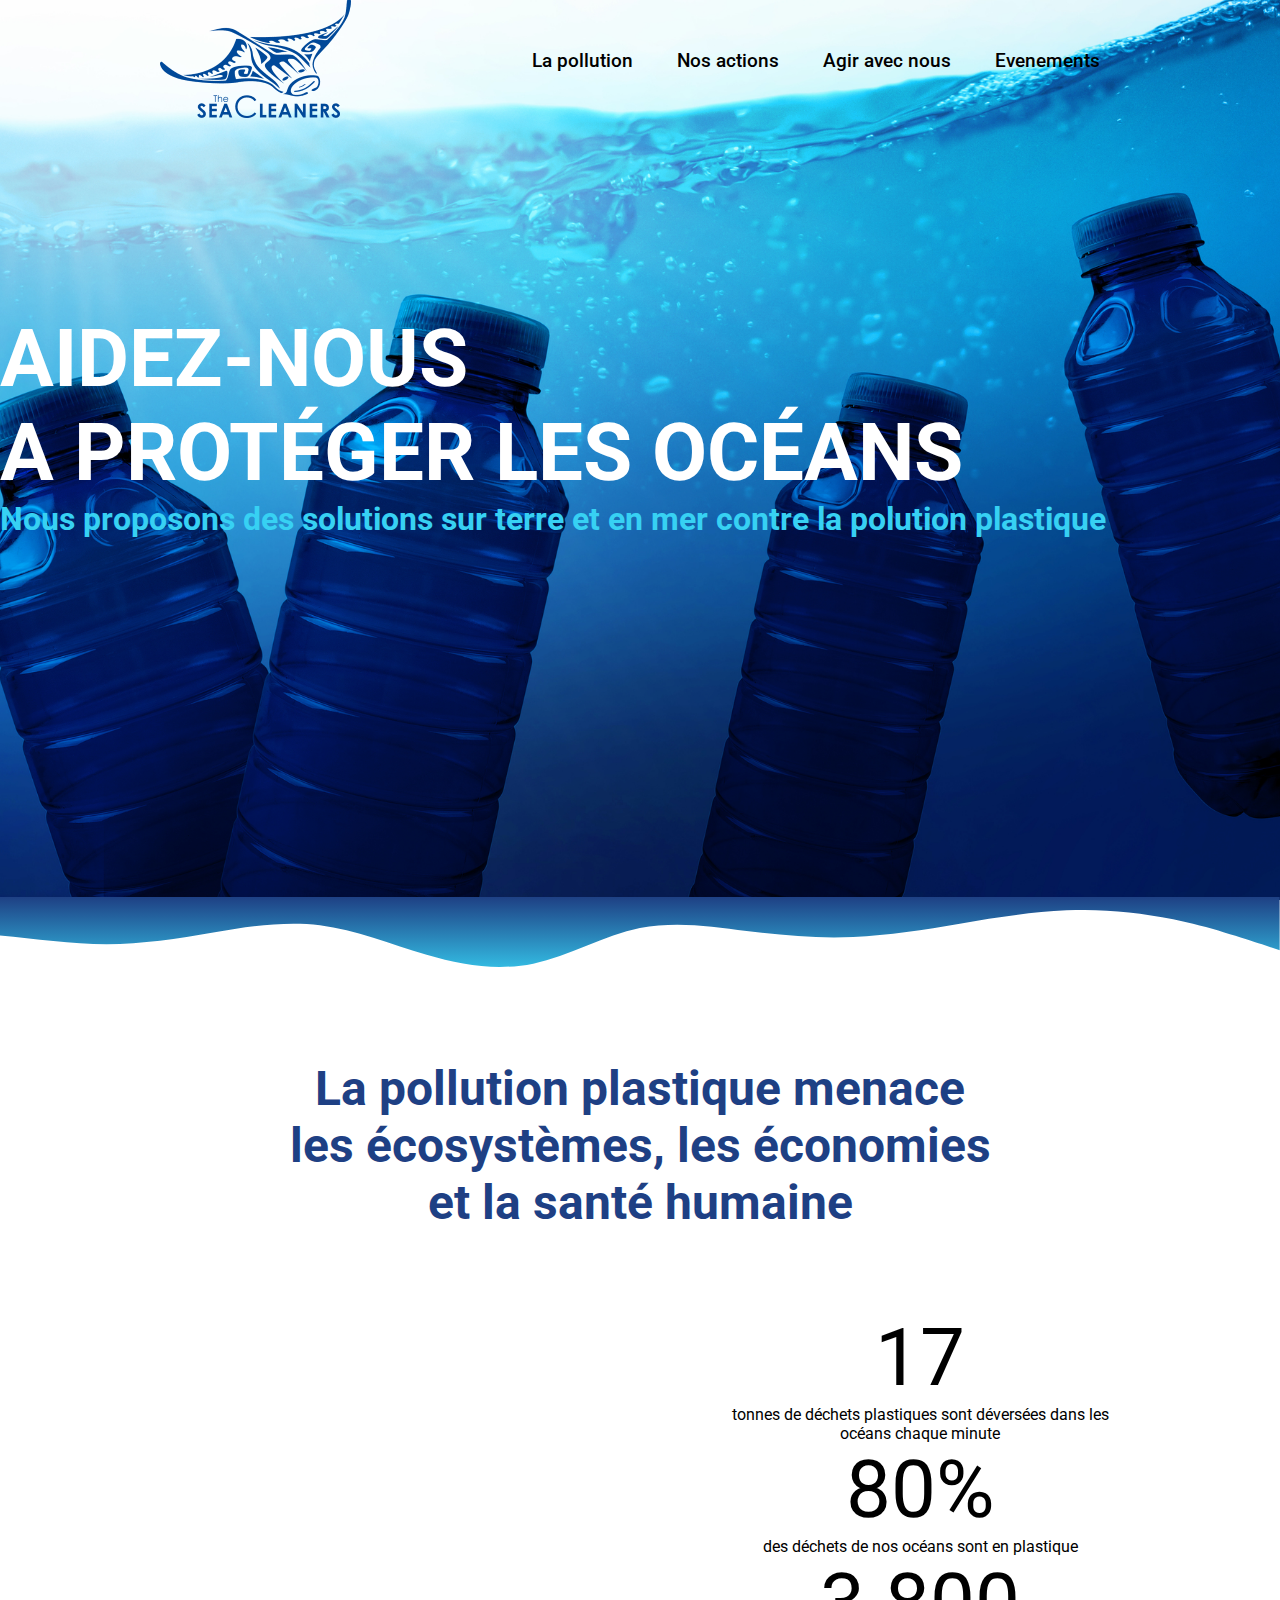
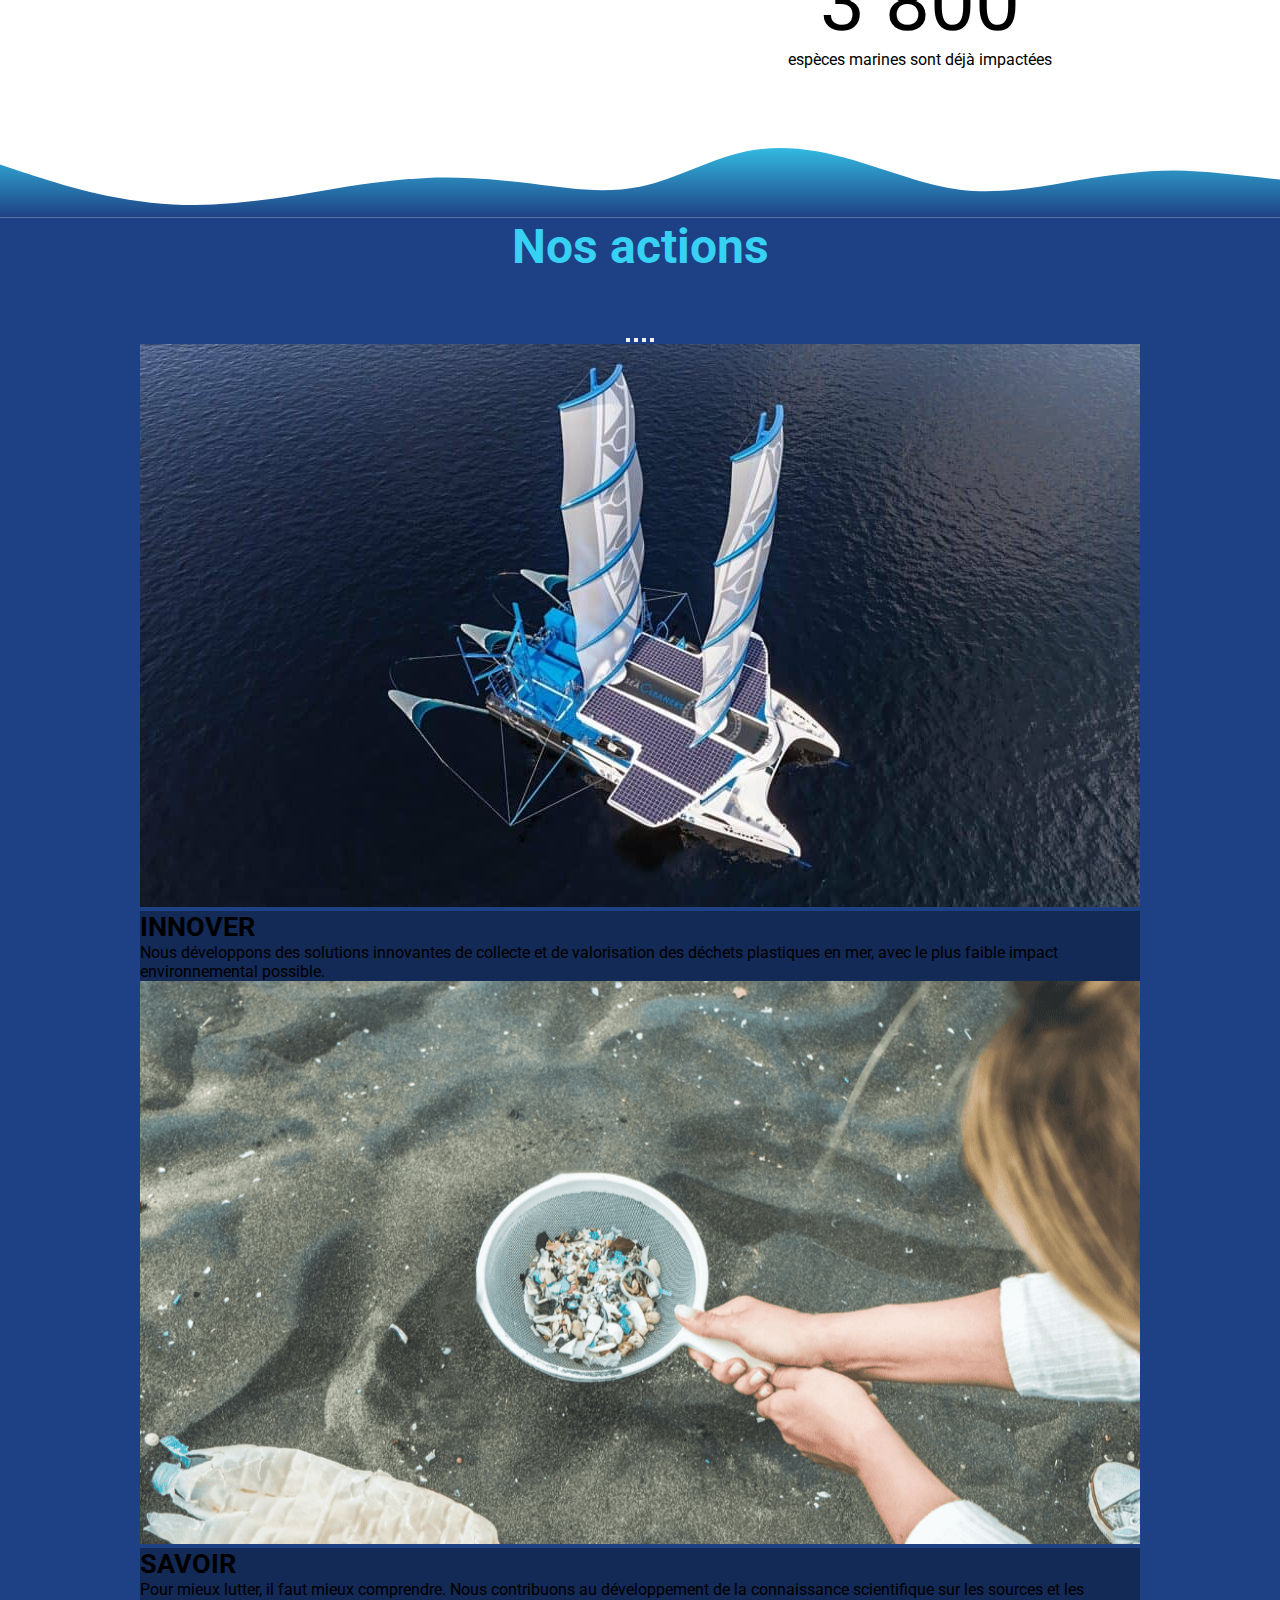
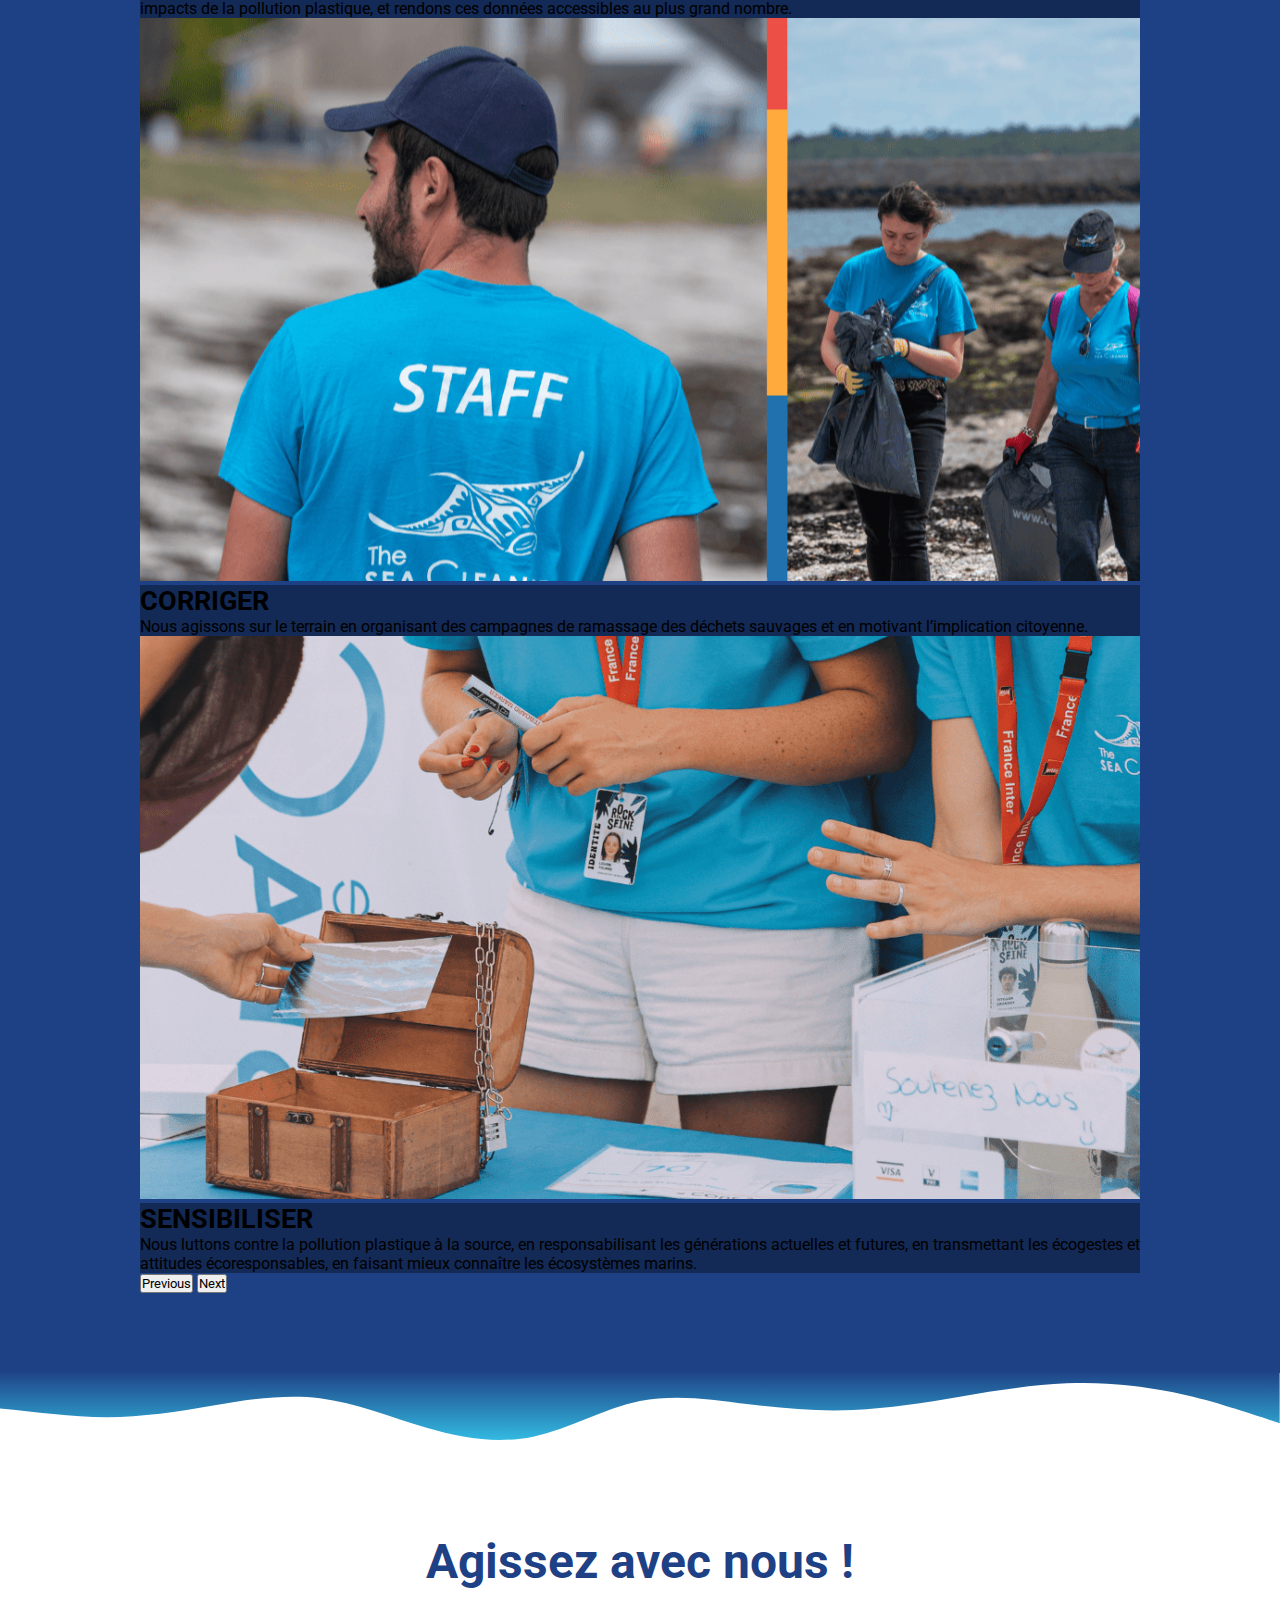
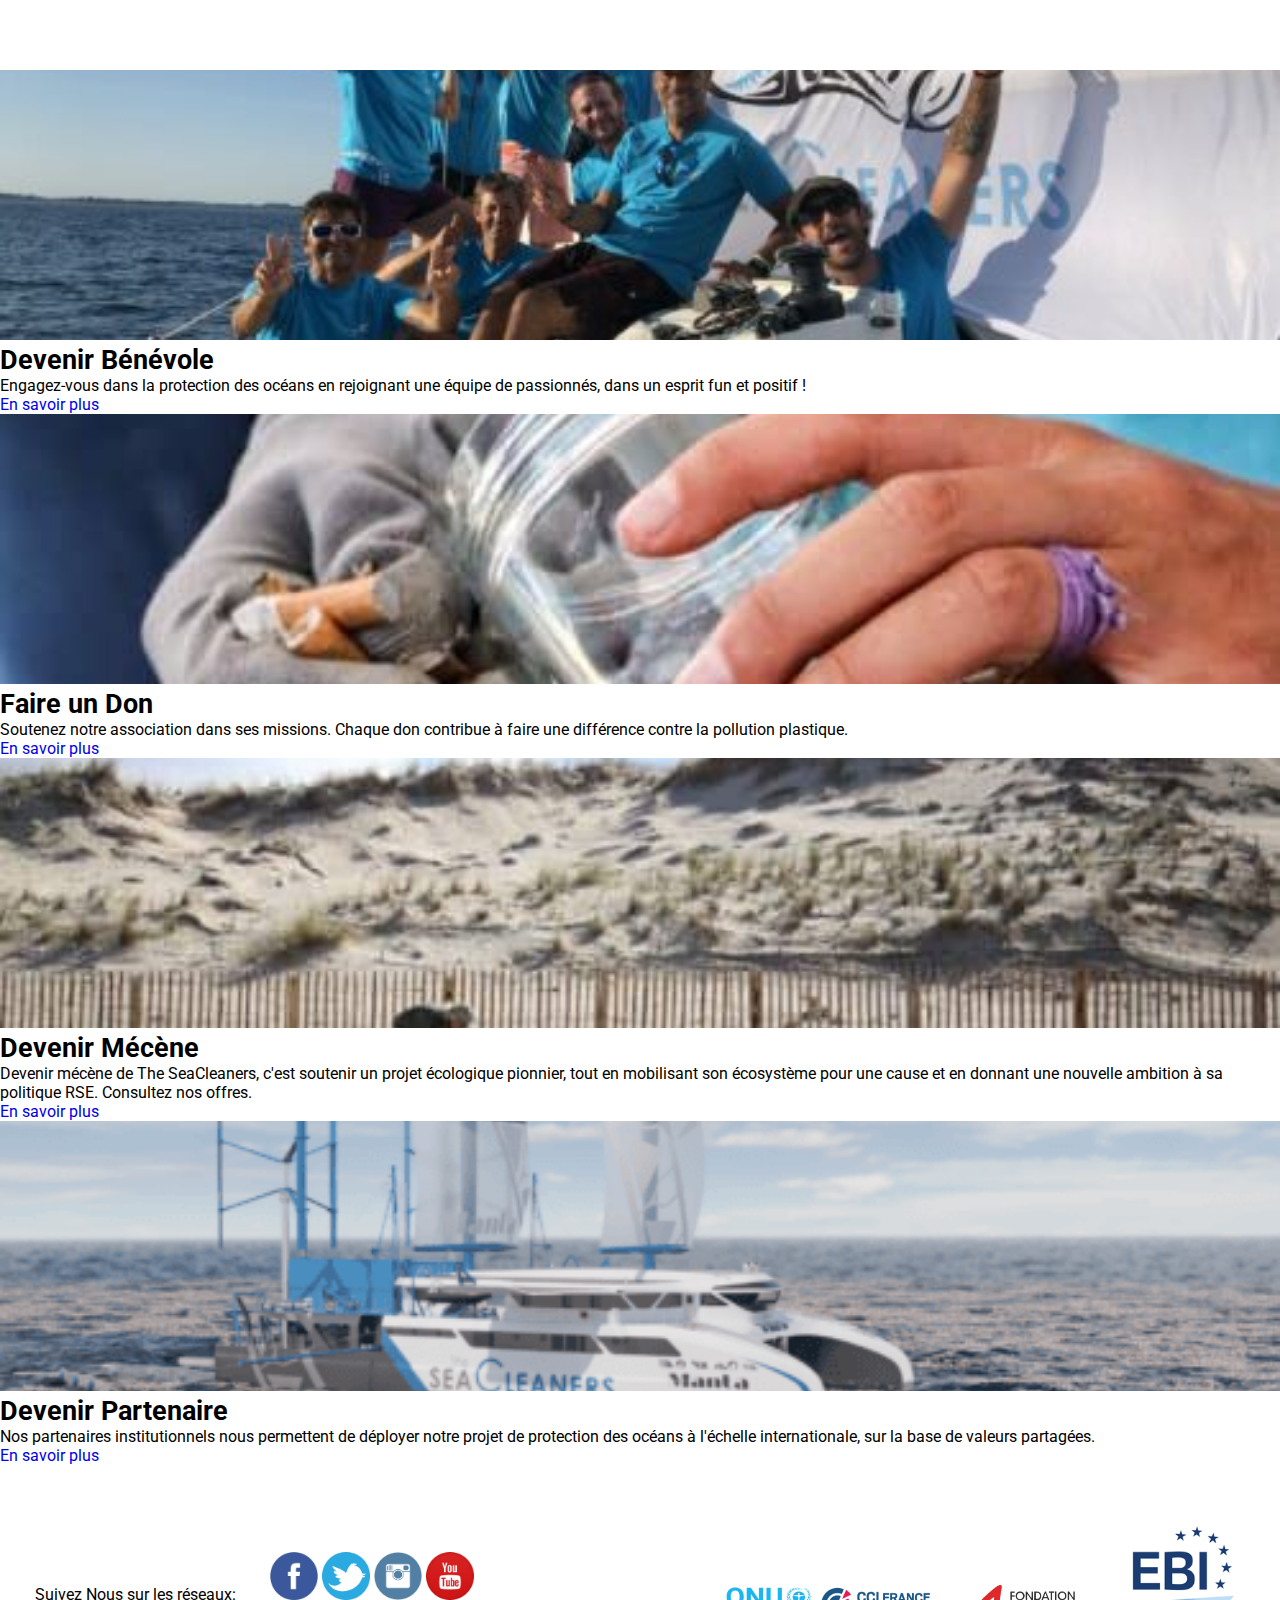
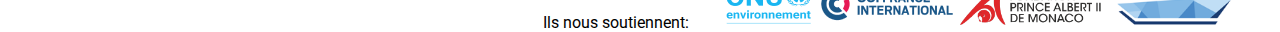
==== commit 44e521f1: "V2.0 - Correction disposition footer - ajout burgeur menu vue mobile" ====
--- a/index.html
+++ b/index.html
@@ -47,7 +47,23 @@
       </nav>
 
     </div>
-
+    <div id="menu-mobile">
+      <div id="menu-bar" onclick="menuOnClick()">
+        <div id="bar1" class="bar"></div>
+        <div id="bar2" class="bar"></div>
+        <div id="bar3" class="bar"></div>
+      </div>
+      <nav class="nav" id="nav">
+        <ul>
+          <li><a href="#pollution">La pollution</a></li>
+          <li><a href="#actions">Nos actions</a></li>
+          <li><a href="#agir">Agir avec nous</a></li>
+          <li><a href="Evenements.html">Evenements</a></li>
+        </ul>
+      </nav> 
+    </div>
+    
+    <div class="menu-bg" id="menu-bg"></div>
   </header>
   
   <div class="btn-back" id="back">
--- a/style.css
+++ b/style.css
@@ -53,7 +53,8 @@
 
 body {
     overflow-x: hidden;
-    max-width: 1920px
+    max-width: 1920px;
+        
 }
 
 .btn-back {
@@ -62,6 +63,254 @@
 
 .btn-back .icone {
     width: 50px
+}
+
+
+/* HEADER */
+
+.header {
+    height: 120px;
+    width: 100%;
+    top: 0;
+    left: 0;
+    position: absolute;
+
+}
+
+header .container {
+    height: 100%;
+    margin: 0 auto;
+    display: flex;
+    flex-direction: row;
+    align-items: center;
+    justify-content: space-evenly
+}
+
+.menu a {
+    font-weight: 500;
+    text-decoration: none;
+    color: #000
+}
+
+.menu a:hover {
+    font-weight: 900;
+    color: #37D1F3
+}
+
+.banner {
+    height: 100vh;
+    width: 100%;
+    background-position: top;
+    background-image: url(img/bg-plastic-large.jpg);
+    background-repeat: no-repeat;
+    background-size: cover;
+    margin: 0 auto
+}
+
+.banner-inside {
+    height: 100%;
+    margin: 0 auto;
+    display: flex;
+    flex-direction: column;
+    justify-content: space-evenly
+}
+
+.banner-inside h1 {
+    margin-top: -50px
+}
+/* Menu Mobile */
+
+#menu-mobile {
+    z-index: 2;
+  }
+  
+  #menu-bar {
+    width: 45px;
+    height: 40px;
+    margin: 30px 0 20px 20px;
+    cursor: pointer;
+  }
+  
+  .bar {
+    height: 5px;
+    width: 100%;
+    background-color: #1E4084;
+    display: block;
+    border-radius: 5px;
+    transition: 0.3s ease;
+  }
+  
+  #bar1 {
+    transform: translateY(-6px);
+  }
+  
+  #bar3 {
+    transform: translateY(6px);
+  }
+  
+  .nav {
+    transition: 0.3s ease;
+    display: none;
+  }
+  
+  .nav ul {
+    padding: 0 22px;
+  }
+  
+  .nav li {
+    list-style: none;
+    padding: 12px 0;
+  }
+  
+  .nav li a {
+    color: white;
+    font-size: 20px;
+    text-decoration: none;
+  }
+  
+  .nav li a:hover {
+    font-weight: bold;
+  }
+  
+  .menu-bg, #menu-mobile {
+    top: 0;
+    left: 0;
+    position: absolute;
+  }
+  
+  .menu-bg {
+    z-index: 1;
+    width: 0;
+    height: 0;
+    margin: 40px 0 30px 20px;
+    background: #1E4084;
+    border-radius: 50%;
+    transition: 0.3s ease;
+  }
+  
+  .change {
+    display: block;
+  }
+  
+  .change .bar {
+    background-color: white;
+  }
+  
+  .change #bar1 {
+    transform: translateY(4px) rotateZ(-45deg);
+  }
+  
+  .change #bar2 {
+    opacity: 0;
+  }
+  
+  .change #bar3 {
+    transform: translateY(-6px) rotateZ(45deg);
+  }
+  
+  .change-bg {
+    width: 520px;
+    height: 500px;
+    transform: translate(-60%,-30%);
+  }
+
+/* SECTION INFOS */
+
+.sect.info {
+    height: auto;
+    width: auto;
+    margin: 0 auto;
+    display: flex;
+    flex-direction: column;
+    align-items: center
+}
+
+.container.info {
+    height: 100%;
+    margin: 0 0 60px;
+    display: flex;
+    flex-direction: row;
+    align-items: center
+}
+
+.info-keys {
+    height: auto;
+    width: 400px;
+    margin: 0 auto;
+    display: flex;
+    flex-direction: column
+}
+
+.container.info iframe {
+    margin: 0 auto
+}
+
+.title-info {
+    text-align: center;
+    margin: 70px 0 80px
+}
+
+.title-info h2 {
+    color: #1E4084
+}
+
+.stats {
+    display: flex;
+    flex-direction: column;
+    text-align: center
+}
+
+.stats .value {
+    font-size: 5em
+}
+
+/* SECTION ACTIONS */
+
+.title-actions h2 {
+    color: #37D1F3
+}
+
+.actions {
+    display: flex;
+    flex-direction: column;
+    align-items: center;
+    margin: 0 auto;
+    background-color: #1E4084
+}
+
+.carousel {
+    max-width: 1000px;
+    justify-items: center;
+    margin: 50px 0 80px
+}
+
+.carousel-caption {
+    background: rgba(0, 0, 0, 0.35)
+}
+
+.card-img-top {
+    width: 100%;
+    height: 30vh;
+    object-fit: cover
+}
+
+.title-agir {
+    text-align: center;
+    margin: 70px 0 80px
+}
+
+.title-agir h2 {
+    color: #1E4084
+}
+
+/* PAGE EVENEMENTS */
+
+.Evenements {
+    display: flex;
+    flex-direction: column;
+    align-items: center;
+    margin: 0 auto;
+    background-color: #1E4084
 }
 
 #CardEven:hover {
@@ -70,16 +319,20 @@
     cursor: pointer
 }
 
-:root {
-    --highlightcolor: #37D1F3;
-    --textcolor: #000;
-    --backgroundcolor: #fff
-}
-
-body {
-    font-family: "roboto", sans-serif;
-    background: var(--backgroundColor);
-    color: var(--textColor)
+/* PAGE CONSTRUCTION */
+
+.construction {
+    min-height: 100vh;
+    display: flex;
+    flex-direction: column;
+    align-items: center;
+    justify-content: flex-start;
+    margin: 0 auto;
+    background-color: #1E4084
+}
+
+.construction h1 {
+    margin-top: 150px;
 }
 
 .maintenance-wrap {
@@ -153,169 +406,10 @@
 }
 
 .maintenance-content p {
-    color: var(--highlightColor)
-}
-
-.header {
-    height: 120px;
-    width: 100%;
-    top: 0;
-    left: 0;
-    position: absolute;
-
-}
-
-header .container {
-    height: 100%;
-    margin: 0 auto;
-    display: flex;
-    flex-direction: row;
-    align-items: center;
-    justify-content: space-evenly
-}
-
-.menu a {
-    font-weight: 500;
-    text-decoration: none;
-    color: #000
-}
-
-.menu a:hover {
-    font-weight: 900;
-    color: #37D1F3
-}
-
-.banner {
-    height: 100vh;
-    width: 100%;
-    background-position: top;
-    background-image: url(img/bg-plastic-large.jpg);
-    background-repeat: no-repeat;
-    background-size: cover;
-    margin: 0 auto
-}
-
-.banner-inside {
-    height: 100%;
-    margin: 0 auto;
-    display: flex;
-    flex-direction: column;
-    justify-content: space-evenly
-}
-
-.banner-inside h1 {
-    margin-top: -50px
-}
-
-.sect.info {
-    height: auto;
-    width: auto;
-    margin: 0 auto;
-    display: flex;
-    flex-direction: column;
-    align-items: center
-}
-
-.container.info {
-    height: 100%;
-    margin: 0 0 60px;
-    display: flex;
-    flex-direction: row;
-    align-items: center
-}
-
-.info-keys {
-    height: auto;
-    width: 400px;
-    margin: 0 auto;
-    display: flex;
-    flex-direction: column
-}
-
-.container.info iframe {
-    margin: 0 auto
-}
-
-.title-info {
-    text-align: center;
-    margin: 70px 0 80px
-}
-
-.title-info h2 {
-    color: #1E4084
-}
-
-.stats {
-    display: flex;
-    flex-direction: column;
-    text-align: center
-}
-
-.stats .value {
-    font-size: 5em
-}
-
-.title-actions h2 {
-    color: #37D1F3
-}
-
-.actions {
-    display: flex;
-    flex-direction: column;
-    align-items: center;
-    margin: 0 auto;
-    background-color: #1E4084
-}
-
-.carousel {
-    max-width: 1000px;
-    justify-items: center;
-    margin: 50px 0 80px
-}
-
-.carousel-caption {
-    background: rgba(0, 0, 0, 0.35)
-}
-
-.card{
-    
-}
-.card-img-top {
-    width: 100%;
-    height: 30vh;
-    object-fit: cover
-}
-
-.title-agir {
-    text-align: center;
-    margin: 70px 0 80px
-}
-
-.title-agir h2 {
-    color: #1E4084
-}
-
-.Evenements {
-    display: flex;
-    flex-direction: column;
-    align-items: center;
-    margin: 0 auto;
-    background-color: #1E4084
-}
-
-.construction {
-    min-height: 100vh;
-    display: flex;
-    flex-direction: column;
-    align-items: center;
-    justify-content: flex-start;
-    margin: 0 auto;
-    background-color: #1E4084
-}
-
-.construction h1 {
-    margin-top: 150px;
-}
+    color: #37D1F3;
+}
+
+/* FOOTER */
 
 footer {
     width: 100%;
@@ -340,6 +434,8 @@
     margin: 0 30px 0 0
 }
 
+/* SEPARATEUR */
+
 #wave1 {
     position: relative;
     margin-top: -3px
@@ -354,24 +450,18 @@
     margin-top: -3px
 }
 
+/* MEDIA QUERYS */
+
 @media (max-width: 575.98px) {
     header .container .logo {
         transition: .5s;
         display: none
     }
 
-    .menu a {
-        transition: .5s;
-        font-size: .8em;
-        font-weight: 500;
-        margin: 0 3px
-    }
-
-    .menu a::before {
-        content: "";
-        border: 0.5px solid #1E4084;
-
-    }
+    .menu  {
+        display: none;
+    }
+
 
     .banner-inside {
         text-align: center
@@ -462,7 +552,9 @@
         transition: .5s;
         scale: 70%
     }
-
+    #menu-mobile  {
+        display: none;
+    }
     .menu a {
         transition: .5s;
         font-size: .75em;
@@ -541,7 +633,9 @@
         transition: .5s;
         scale: 80%
     }
-
+    #menu-mobile  {
+        display: none;
+    }
     .menu a {
         transition: .5s;
         font-size: .9em;
@@ -616,7 +710,9 @@
         transition: .5s;
         scale: 90%
     }
-
+    #menu-mobile  {
+        display: none;
+    }
     .menu a {
         transition: .5s;
         font-size: 1em;
@@ -673,7 +769,9 @@
         transition: .5s;
         scale: 100%
     }
-
+    #menu-mobile  {
+        display: none;
+    }
     .menu a {
         transition: .5s;
         font-size: 1.2em;
@@ -720,12 +818,14 @@
     }
 }
 
-@media (orientation: landscape) {
+@media (orientation: landscape) and (max-width: 991.98px) {
     header .container .logo {
         transition: .5s;
         scale: 80%
     }
-
+    #menu-mobile  {
+        display: none;
+    }
     .menu a {
         transition: .5s;
         font-size: .9em;
@@ -739,36 +839,36 @@
 
     h1 {
         transition: .5s;
-        font-size: 4em
+        font-size: 3.5em
     }
 
     h2 {
         transition: .5s;
-        font-size: 2.4em
+        font-size: 2.1em
     }
 
     h3 {
         transition: .5s;
-        font-size: 1.6em
+        font-size: 1.4em
     }
 
     h4 {
         transition: .5s;
-        font-size: 1.4em
+        font-size: 1.2em
     }
 
     h5 {
         transition: .5s;
-        font-size: 1.2em
+        font-size: 1em
     }
 
     p {
         transition: .5s;
-        font-size: .85em
+        font-size: .8em
     }
 
     .btn-info {
-        font-size: .85em
+        font-size: .8em
     }
 
     .logo2 {
